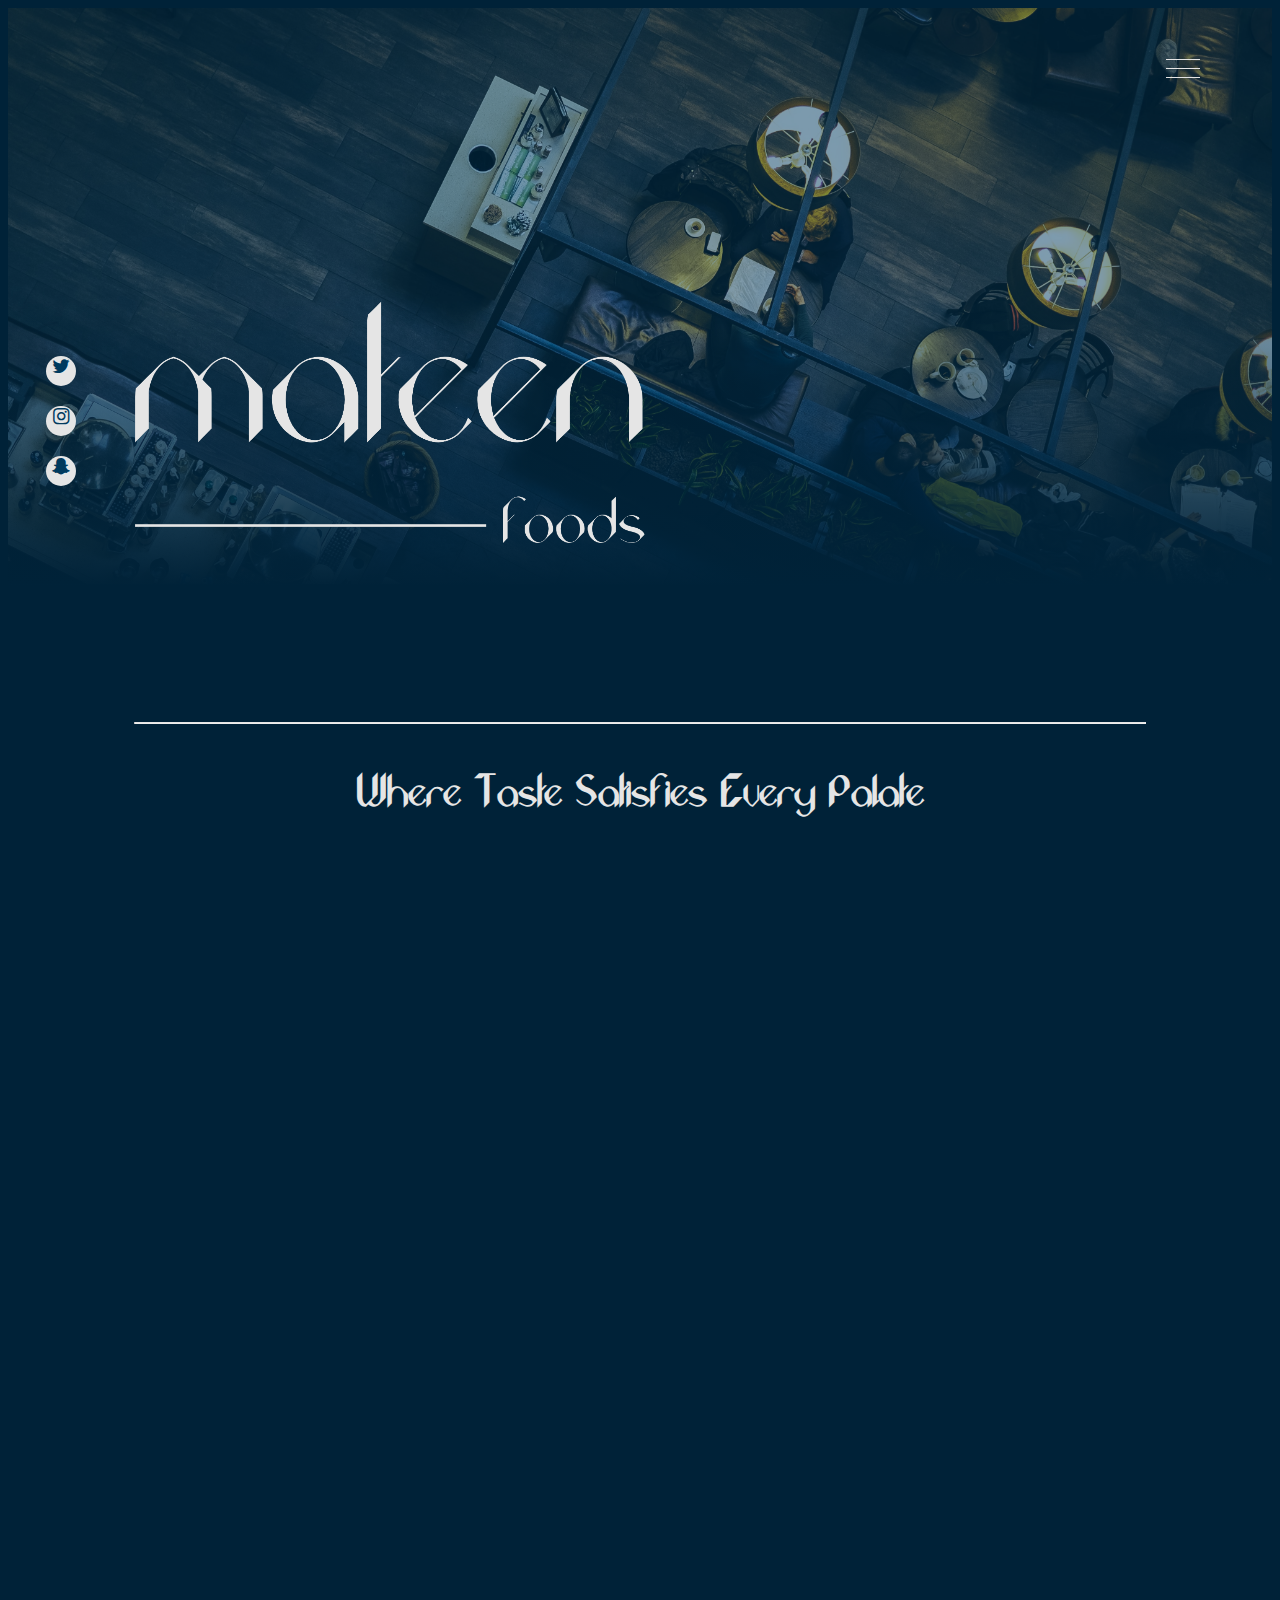
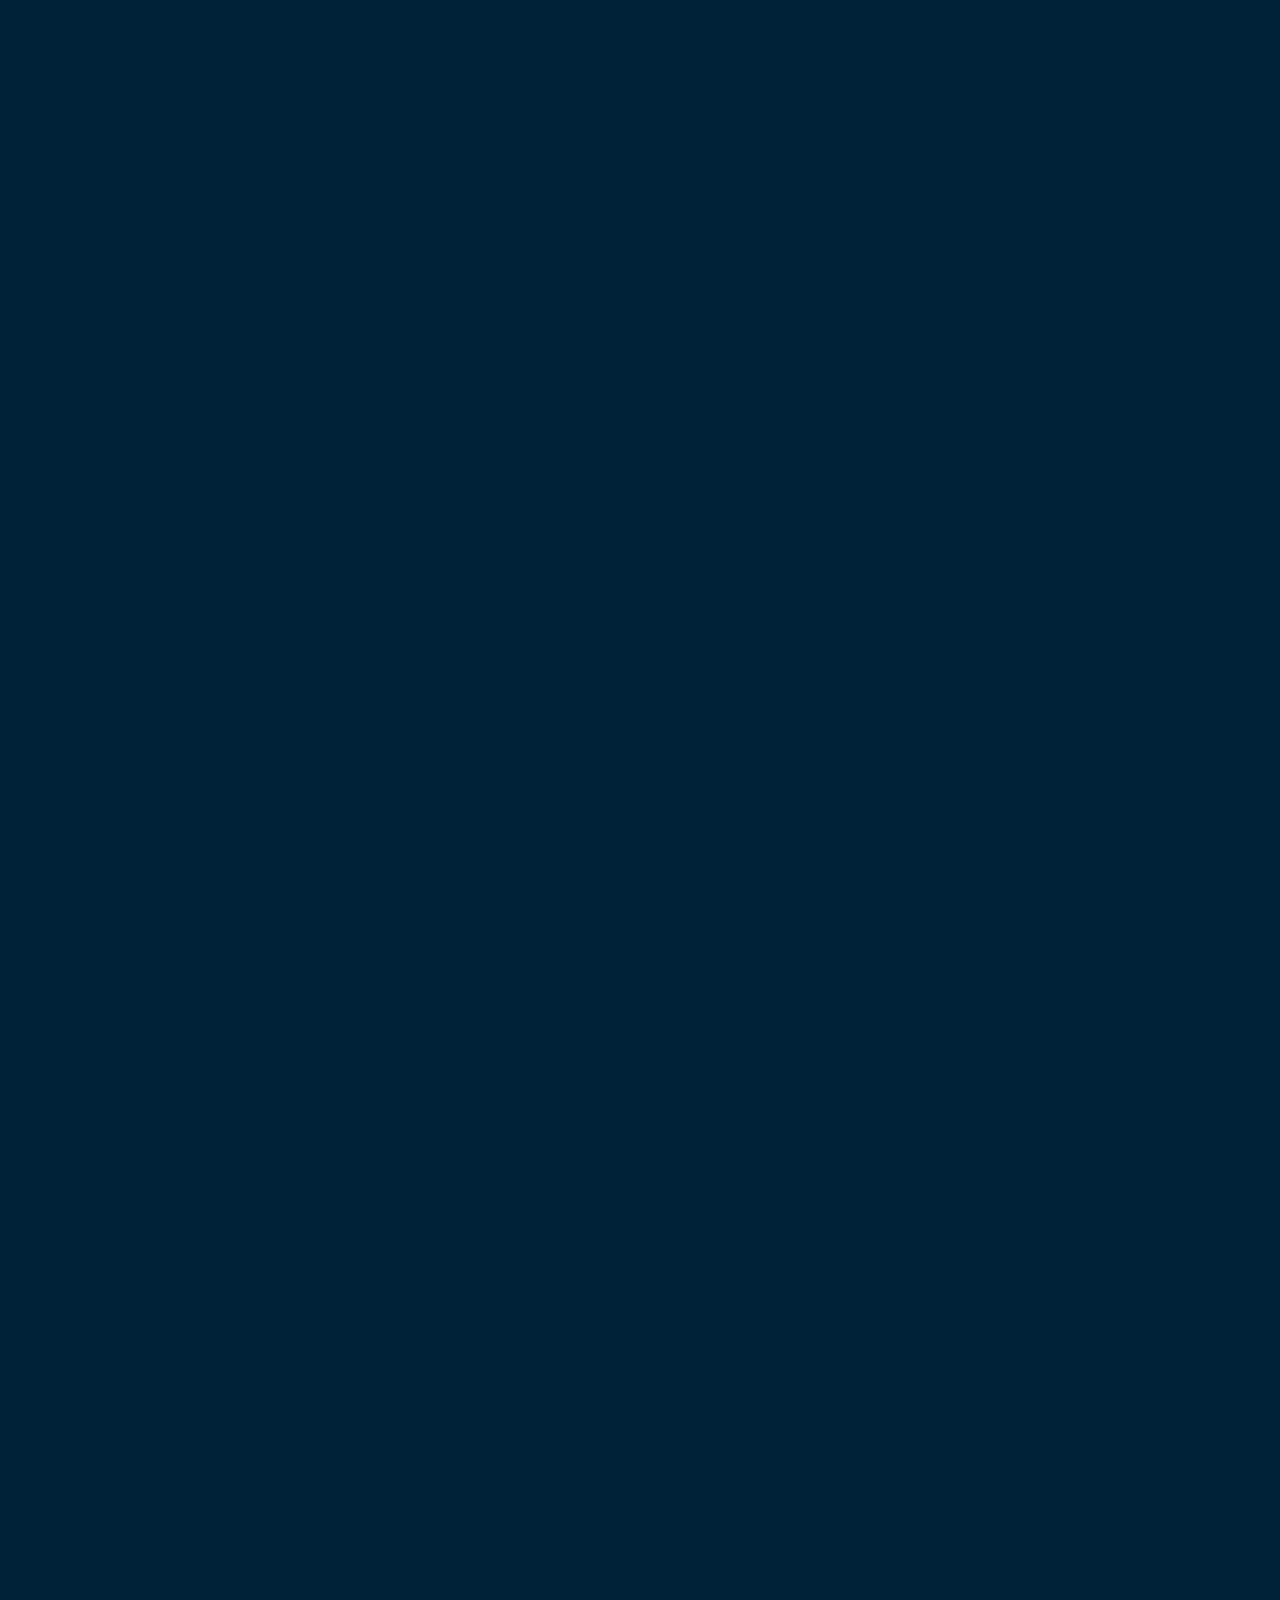
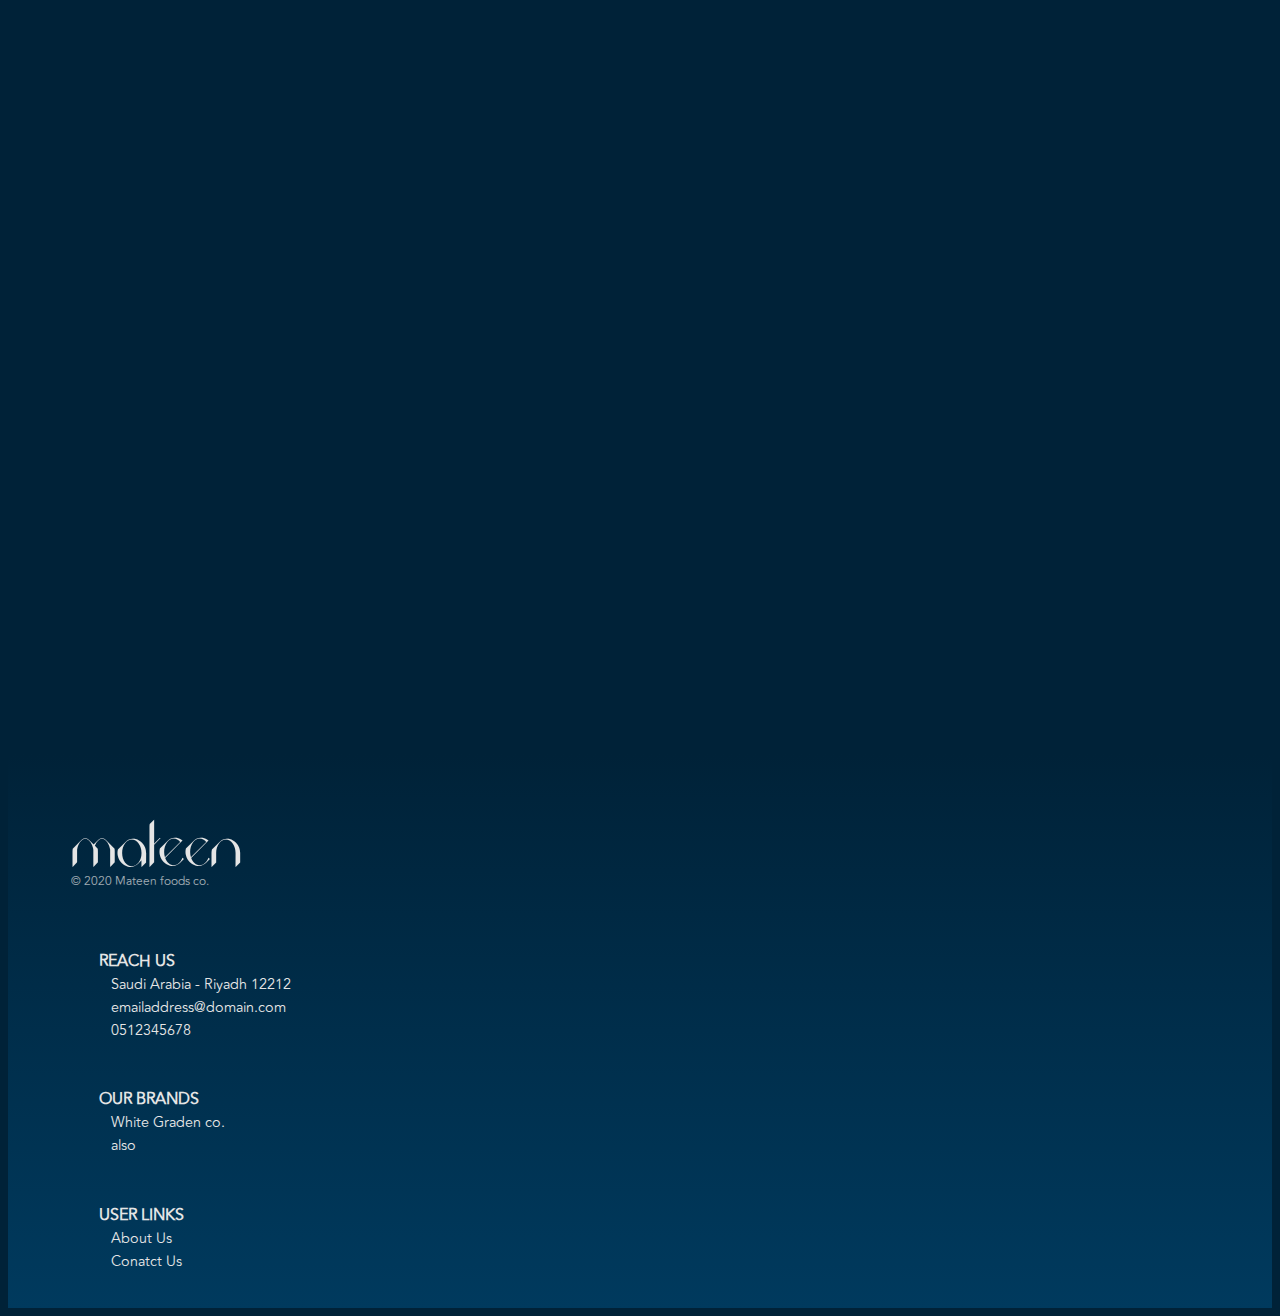
==== index.html @ eec9ae2f "first commit" ====
<!DOCTYPE html>
<html lang="en" dir="ltr">

<head>
  <meta charset="utf-8">
  <title>Mateen foods</title>
  <link rel="icon" type="image/png" href="resources/icon_m.png" />

  <!-- Metadata -->
  <meta name="description" content="Mateen foods Where Taste Satisfy Every Palate">
  <meta name="keywords" content="Mateen foods co., White garden, also, Resturant, Cafe">
  <meta name="author" content="Sara Alrayes">
  <meta name="viewport" content="width=device-width, initial-scale=1.0">

  <!-- CSS -->
  <link rel="stylesheet" href="https://stackpath.bootstrapcdn.com/bootstrap/4.5.0/css/bootstrap.min.css" integrity="sha384-9aIt2nRpC12Uk9gS9baDl411NQApFmC26EwAOH8WgZl5MYYxFfc+NcPb1dKGj7Sk" crossorigin="anonymous">
  <link rel="stylesheet" href="style.css" />

  <!-- Scroll Animation -->
  <link href="https://unpkg.com/aos@2.3.1/dist/aos.css" rel="stylesheet">

  <!-- Fontawesome -->
  <link rel="stylesheet" href="https://stackpath.bootstrapcdn.com/font-awesome/4.7.0/css/font-awesome.min.css" integrity="sha384-wvfXpqpZZVQGK6TAh5PVlGOfQNHSoD2xbE+QkPxCAFlNEevoEH3Sl0sibVcOQVnN" crossorigin="anonymous">
  <script src="https://kit.fontawesome.com/52e276fb65.js" crossorigin="anonymous"></script>

  <!-- Scripts -->
  <script src="https://code.jquery.com/jquery-3.5.1.slim.min.js" integrity="sha384-DfXdz2htPH0lsSSs5nCTpuj/zy4C+OGpamoFVy38MVBnE+IbbVYUew+OrCXaRkfj" crossorigin="anonymous"></script>
  <script src="https://stackpath.bootstrapcdn.com/bootstrap/4.5.0/js/bootstrap.min.js" integrity="sha384-OgVRvuATP1z7JjHLkuOU7Xw704+h835Lr+6QL9UvYjZE3Ipu6Tp75j7Bh/kR0JKI" crossorigin="anonymous"></script>

</head>

<body>

  <!-- NavBar (Content) -->
  <div class="overlay-navigation">
    <nav role="navigation">
      <ul>
        <li><a href="index.html">Home</a></li>
        <li><a href="brands.html" data-content="Powered by Us">Brands</a></li>
        <li><a href="gallery.html" data-content="Our Collection">Gallery</a></li>
        <li><a href="contact.html" data-content="Reach Us">Contact</a></li>
      </ul>
    </nav>
  </div>

  <!-- NavBar (Button) -->
  <section class="navbar-btn-container">
    <div class="open-overlay">
      <span class="bar-top"></span>
      <span class="bar-middle"></span>
      <span class="bar-bottom"></span>
    </div>
  </section>

  <!-- Header -->
  <header id="header">
    <div class="header-container">
      <div class="header-social-container">
        <a class="social-btn" href="https://twitter.com/"><i class="fa fa-twitter"></i></a>
        <a class="social-btn" href="https://www.instagram.com/"><i class="fa fa-instagram"></i></a>
        <a class="social-btn" href="https://www.snapchat.com/"><i class="fa fa-snapchat-ghost"></i></a>
      </div>

      <div class="header-video-container">
        <div class="transparent-layer"></div>
        <div class="gradient-transparent-layer"></div>
        <video poster="resources/header_img.jpg" class="header-video" autoplay muted>
          <source
            src="#"
            type="video/mp4">
        </video>
      </div>

      <!-- <div class="transparent-layer"></div>
      <div class="gradient-transparent-layer"></div>
      <img class="header-img" src="resources/header_img.jpg"> -->

      <div class="header-title-container">
        <img class="header-title-img" data-aos="fade-right" data-aos-duration="3000" src="resources/logo_grey.png" alt="">
      </div>

    </div>

  </header>

  <!-- About -->
  <section id="about">
    <div class="about-container">

      <!-- Tagline -->
      <hr class="about-tagline-line" data-aos="fade-right" data-aos-duration="2500">
      <h3 class="about-tagline">
        Where Taste Satisfies Every Palate
      </h3>
      <hr class="about-tagline-line" data-aos="fade-left" data-aos-duration="2500">

      <!-- About -->
      <div class="row about-row" id="about-mateen" data-aos="fade-right" data-aos-duration="3000">
        <div class="col-md-8 col-12 about-img-col">
          <div class="about-transparent-layer"></div>
          <img class="about-img" src="resources/about_img-3.jpg" alt="about mateen foods">
        </div>
        <div class="col-md-4 col-12 about-details-left-col">
          <div class="about-details-container">
            <p class="about-section-title">About</p><br />
            <p class="about-details-title">mateen</p>
            <div class="about-details-box">
              <h4 class="about-details">
                A Company that
                  focuses on establishing restaurants
                  that satisfies most customers' food
                  prefrences where combining pleasure
                  and a suitable environment is the goal.
              </h4>
            </div>
          </div>
        </div>
      </div>

      <!-- Mission -->
      <div class="row about-row reverse-row" id="mission" data-aos="fade-left" data-aos-duration="3000">
        <div class="col-md-4 col-12 about-details-right-col">
          <div class="about-details-container">
            <p class="about-section-title">About</p><br />
            <p class="about-details-title">Mission</p>
            <div class="about-details-box">
              <h4 class="about-details">
                To be one of the leading companies by
                building respected brands that
                provides outstanding values.
              </h4>
            </div>
          </div>
        </div>
        <div class="col-md-8 col-12 about-img-col">
          <div class="about-transparent-layer"></div>
          <img class="about-img" src="resources/about_img-1.jpg" alt="about mateen foods">
        </div>
      </div>

      <!-- Vision -->
      <div class="row about-row" id="vision" data-aos="fade-right" data-aos-duration="3000">
        <div class="col-md-8 col-12 about-img-col">
          <div class="about-transparent-layer"></div>
          <img class="about-img" src="resources/about_img-2.jpg" alt="about mateen foods">
        </div>
        <div class="col-md-4 col-12 about-details-left-col">
          <div class="about-details-container">
            <p class="about-section-title">About</p><br />
            <p class="about-details-title">Vision</p>
            <div class="about-details-box">
              <h4 class="about-details">
                To provide great food, varied
                concepts, result in a happy customer
                equation.
              </h4>
            </div>
          </div>
        </div>
      </div>

    </div>
  </section>

  <!-- Values -->
  <!-- <section id="values-alt">
    <div class="values-container-alt">

      <div class="values-section-title-alt">
        mateen's values
      </div>

      <div class="row">
        <div class="col-md-3 col-12" data-aos="fade-up" data-aos-duration="3000">
          <div class="value-conatiner-alt">
            <p class="value-alt">Suitable environment</p>
          </div>
        </div>

        <div class="col-md-3 col-12" data-aos="fade-up" data-aos-duration="3000">
          <div class="value-conatiner-alt">
            <p class="value-alt">Quality Products</p>
          </div>
        </div>

        <div class="col-md-3 col-12" data-aos="fade-up" data-aos-duration="3000">
          <div class="value-conatiner-alt">
            <p class="value-alt">Excellent Service</p>
          </div>
        </div>

        <div class="col-md-3 col-12" data-aos="fade-up" data-aos-duration="3000">
          <div class="value-conatiner-alt">
            <p class="value-alt">Customer Satisfaction</p>
          </div>
        </div>
      </div>

    </div>
  </section> -->

  <!-- Values -->
  <section id="values">
    <div class="values-container">
      <div class="row">
        <div class="col-md-7 col-12 left-align" data-aos="fade-right" data-aos-duration="3000">
          <h3 class="values-section-title">
            mateen's values
          </h3>
        </div>
        <div class="col-md-5 col-12 values-col center-align">
          <div class="value-conatiner" data-aos="fade-left" data-aos-duration="3000">
            <p class="value">Suitable environment</p>
          </div>
          <div class="value-conatiner" data-aos="fade-left" data-aos-duration="3000">
            <p class="value">Quality Products</p>
          </div>
          <div class="value-conatiner" data-aos="fade-left" data-aos-duration="3000">
            <p class="value">Excellent Service</p>
          </div>
          <div class="value-conatiner" data-aos="fade-left" data-aos-duration="3000">
            <p class="value">Customer Satisfaction</p>
          </div>
        </div>
      </div>

    </div>
  </section>

  <!-- Footer -->
  <!-- <footer>
    <div class="footer-container">
      <div class="footer-title-container">
        <p class="footer-title">mateen</p>
        <p class="copyright">&copy; 2020 Mateen foods co.</p>
      </div>

      <div class="row">
        <div class="col-md-4 col-12 footer-list-col">
          <ul aria-label="Reach us">
            <li>Saudi Arabia - Riyadh 12212</li>
            <li>emailaddress@domain.com</li>
            <li>0512345678</li>
          </ul>
        </div>
        <div class="col-md-4 col-12 footer-list-col">
          <ul aria-label="Our brands">
            <li><a href="brands.html#white-graden">White Graden co.</a></li>
            <li><a href="brands.html#also">also</a></li>
          </ul>
        </div>
        <div class="col-md-4 col-12 footer-list-col">
          <ul aria-label="User links">
            <li><a href="index.html#about">About Us</a></li>
            <li><a href="contact.html">Conatct Us</a></li>
          </ul>
        </div>
      </div>

    </div>
  </footer> -->

  <!-- Footer -->
  <footer>
    <div class="footer-container">
      <div class="row">
        <div class="col-md-3 col-12 footer-list-col">
          <p class="footer-title">mateen</p>
          <p class="copyright">&copy; 2020 Mateen foods co.</p>
        </div>

        <div class="col-md-3 col-12 footer-list-col">
          <ul aria-label="Reach us">
            <li>Saudi Arabia - Riyadh 12212</li>
            <li>emailaddress@domain.com</li>
            <li>0512345678</li>
          </ul>
        </div>
        <div class="col-md-3 col-12 footer-list-col">
          <ul aria-label="Our brands">
            <li><a href="brands.html#white-graden">White Graden co.</a></li>
            <li><a href="brands.html#also">also</a></li>
          </ul>
        </div>
        <div class="col-md-3 col-12 footer-list-col">
          <ul aria-label="User links">
            <li><a href="index.html#about">About Us</a></li>
            <li><a href="contact.html">Conatct Us</a></li>
          </ul>
        </div>
      </div>

    </div>
  </footer>

  <script src="https://ajax.googleapis.com/ajax/libs/jquery/3.5.1/jquery.min.js"></script>
  <script src="https://unpkg.com/aos@2.3.1/dist/aos.js"></script>
  <script src="index.js" type="text/javascript"></script>
  <script>
    AOS.init();
  </script>
</body>

</html>
---- style.css ----
/* Colors Platee:
#ffffff rgb(255, 255, 255)
#e5e5e5 rgb(229, 229, 229)
#002238
#002e4b
#003454 rgb(0, 52, 84)
#003a5e rgb(0, 58, 94)
#194d6e
#32617e
#000000 rgb(0, 0, 0) */
/* Fonts */
@font-face {
  font-family: Acute;
  src: url('resources/fonts/Acute_regular.otf');
}

@font-face {
  font-family: Avenir;
  src: url('resources/fonts/Avenir Book.ttf');
}

/* General */
body {
  background-color: #002238;
}

.row {
  margin: 0;
}

.left-align {
  text-align: left;
}

.right-align {
  text-align: right;
}

.center-align {
  text-align: center;
}

/* NavBar */
.navbar-btn-container {
  width: 100%;
  position: relative;
}

.overlay-navigation {
  position: fixed;
  z-index: 99;
  top: 0;
  left: 0;
  width: 100%;
  height: 100%;
  background-color: rgba(229, 229, 229, 0.5) transform: translateY(-100%);
  visibility: hidden;
}

.overlay-slide-down {
  transition: all .4s ease-in-out;
  transform: translateY(0)
}

.overlay-slide-up {
  transition: all .8s ease-in-out;
  transform: translateY(-100%)
}

nav,
nav ul {
  width: 100%;
  height: 100%;
  margin: 0;
  padding: 0;
}

nav ul {
  display: flex;
  list-style: none;
}

nav ul li {
  flex-basis: 25%;
  justify-content: center;
  align-items: center;
  height: 100%;
  overflow: hidden;
  transform: translateY(-100%);
  background-color: #e5e5e5
}

nav li a {
  position: relative;
  top: 46%;
  color: #003a5e;
  text-transform: uppercase;
  font-family: Acute;
  letter-spacing: 4px;
  text-decoration: none;
  display: block;
  text-align: center;
  font-size: 0.9rem;
}

nav li a:before {
  content: '';
  width: 70px;
  height: 2px;
  background-color: #003a5e;
  position: absolute;
  top: 50%;
  left: 0;
  z-index: 100;
  transform: translateX(-100%);
  opacity: 0;
  transition: all .2s linear;
}

nav li a:after {
  content: attr(data-content);
  font-size: 0.7rem;
  transition: all .2s linear;
  opacity: 0;
  position: absolute;
  z-index: 100;
  color: #003a5e;
  display: block;
  margin-right: auto;
  margin-left: auto;
  left: 0;
  right: 0;
  bottom: -50px;
  text-transform: none;
  font-family: Avenir;
  letter-spacing: 0;
}

nav li a:hover {
  color: #32617e;
  text-decoration: none;
}

nav li a:hover:before {
  transform: translateX(0);
  opacity: 1;
}

nav li a:hover:after {
  transform: translateY(15px);
  opacity: 1;
}

.slide-in-nav-item {
  animation: slide-in-nav-item 0.4s linear 1 .2s both;
}

.slide-in-nav-item-delay-1 {
  animation: slide-in-nav-item 0.4s linear 1 .4s both;
}

.slide-in-nav-item-delay-2 {
  animation: slide-in-nav-item 0.4s linear 1 .6s both;
}

.slide-in-nav-item-delay-3 {
  animation: slide-in-nav-item 0.4s linear 1 .8s both;
}

.slide-in-nav-item-reverse {
  animation: slide-in-nav-item-reverse .3s linear 1 .5s both;
}

.slide-in-nav-item-delay-1-reverse {
  animation: slide-in-nav-item-reverse .3s linear 1 .4s both;
}

.slide-in-nav-item-delay-2-reverse {
  animation: slide-in-nav-item-reverse .3s linear 1 .3s both;
}

.slide-in-nav-item-delay-3-reverse {
  animation: slide-in-nav-item-reverse .3s linear 1 .2s both;
}

/* NavBar (Button) */
.open-overlay {
  position: fixed;
  right: 5rem;
  top: 3.2rem;
  z-index: 100;
  width: 34px;
  display: block;
  cursor: pointer;
}

.open-overlay span {
  display: block;
  height: 1px;
  background-color: #e5e5e5;
  cursor: pointer;
  margin-top: 8px;
}

.animate-top-bar {
  animation: animate-top-bar .6s linear 1 both
}

.animate-bottom-bar {
  animation: animate-bottom-bar .6s linear 1 both
}

.animate-middle-bar {
  animation: animate-middle-bar .6s linear 1 both
}

.animate-out-top-bar {
  animation: animate-out-top-bar .6s linear 1 both
}

.animate-out-bottom-bar {
  animation: animate-out-bottom-bar .6s linear 1 both
}

.animate-out-middle-bar {
  animation: animate-out-middle-bar .6s linear 1 both
}

/* Navbar (Animation keyframes) */
@keyframes slide-in-nav-item {
  from {
    -webkit-transform: translateY(-100%);
    transform: translateY(-100%)
  }

  to {
    -webkit-transform: translateY(0);
    transform: translateY(0)
  }
}

@keyframes slide-in-nav-item-reverse {
  from {
    -webkit-transform: translateY(0);
    transform: translateY(0)
  }

  to {
    -webkit-transform: translateY(-100%);
    transform: translateY(-100%)
  }
}

@keyframes animate-top-bar {
  0% {
    background-color: #e5e5e5;
  }

  50% {
    -webkit-transform: translateY(9px);
    transform: translateY(9px)
  }

  80% {
    -webkit-transform: translateY(5px);
    transform: translateY(5px);
    background-color: #e5e5e5;
  }

  100% {
    -webkit-transform: translateY(0);
    transform: translateY(0);
    background-color: #002238;
  }
}

@keyframes animate-bottom-bar {
  0% {
    background-color: #e5e5e5;
  }

  50% {
    -webkit-transform: translateY(-9px);
    transform: translateY(-9px)
  }

  80% {
    -webkit-transform: translateY(-5px);
    transform: translateY(-5px);
    background-color: #fff;
  }

  100% {
    -webkit-transform: translateY(0);
    transform: translateY(0);
    background-color: #29363B;
  }
}

@keyframes animate-middle-bar {
  0% {
    background-color: #e5e5e5;
  }

  80% {
    background-color: #e5e5e5;
  }

  100% {
    background-color: #002238;
  }
}

@keyframes animate-out-top-bar {
  0% {
    background-color: #002238
  }

  50% {
    -webkit-transform: translateY(9px);
    transform: translateY(9px)
  }

  80% {
    -webkit-transform: translateY(5px);
    transform: translateY(5px);
    background-color: #002238
  }

  100% {
    -webkit-transform: translateY(0);
    transform: translateY(0);
    background-color: #e5e5e5;
  }
}

@keyframes animate-out-bottom-bar {
  0% {
    background-color: #002238
  }

  50% {
    -webkit-transform: translateY(-9px);
    transform: translateY(-9px)
  }

  80% {
    -webkit-transform: translateY(-5px);
    transform: translateY(-5px);
    background-color: #002238;
  }

  100% {
    -webkit-transform: translateY(0);
    transform: translateY(0);
    background-color: #e5e5e5;
  }
}

@keyframes animate-out-middle-bar {
  0% {
    background-color: #002238;
  }

  80% {
    background-color: #002238;
  }

  100% {
    background-color: #e5e5e5;
  }
}

/* Header */
.header-container {
  position: relative;
}

.header-social-container {
  position: absolute;
  left: 3%;
  top: 60%;
  z-index: 2;
}

.social-btn {
  display: block;
  color: #003a5e;
  font-size: 1.2rem;
  width: 30px;
  height: 30px;
  background-color: #e5e5e5;
  text-align: center;
  border-radius: 50%;
  margin-bottom: 20px;
}

.social-btn:hover {
  background-color: #003a5e;
  color: #e5e5e5;
}

.header-video {
  width: 100%;
  height: 45vw;
  object-fit: cover;
}

.header-img {
  width: 100%;
  height: 45vw;
  object-fit: cover;
}

.transparent-layer {
  background-color: #003a5e;
  width: 100%;
  height: 100%;
  opacity: 0.5;
  position: absolute;
  top: 0;
  bottom: 0;
  left: 0;
  right: 0;
}

/* !!!!!!!!!!!!!!!!!!!!!!!!!!!!!!!!!!!!!!!!!!!!!!!!!!!!!!!!!!!!!!!!!!!!!!!!!!!!!!!! */
.header-layer {
  background-color: #194d6e;
  width: 100%;
  height: 45vw;
}

.gradient-transparent-layer {
  background-image: linear-gradient(to top, #002238, rgba(0, 58, 94, 0));
  width: 100%;
  height: 50%;
  position: absolute;
  bottom: 0;
  left: 0;
  right: 0;
}

.header-title-container {
  position: absolute;
  left: 10%;
  top: 50%;
  color: #e5e5e5;
}

.header-title-img {
  width: 40vw;
}

.header-title {
  font-family: Acute;
  font-size: 9rem;
  border-bottom: 2px solid #e5e5e5;
  line-height: 1;
}

.header-tagline {
  font-family: Avenir;
  font-size: 1.5rem;
}

/* About */
.about-container {
  padding: 10% 10% 5%;
  text-align: center;
}

.about-tagline {
  font-family: Acute;
  font-size: 2.7rem;
  color: #e5e5e5;
}

.about-tagline-line {
  border-top: 1px solid #e5e5e5;
}

.about-details {
  font-family: Acute;
  font-size: 2rem;
  color: #e5e5e5;
}

.about-row {
  padding-top: 10%;
  padding-bottom: 5%;
}

.about-img-col {
  position: relative;
  padding: 20px;
}

.about-transparent-layer {
  background-color: #003a5e;
  height: 20rem;
  opacity: 0.3;
  position: absolute;
  top: 20px;
  bottom: 20px;
  left: 20px;
  right: 20px;
}

.about-img {
  width: 100%;
  height: 20rem;
  object-fit: cover;
}

.about-details-left-col {
  margin-left: -10%;
  position: relative;
  text-align: left;
  z-index: 1;
}

.about-details-right-col {
  margin-right: -10%;
  position: relative;
  text-align: right;
  z-index: 1;
}

.about-details-container {
  position: absolute;
  bottom: 15%;
  left: 0;
  width: 100%;
}

.about-section-title {
  font-family: Avenir;
  font-size: 1rem;
  color: #e5e5e5;
  border-bottom: 1px solid #e5e5e5;
  display: inline-block;
  margin: 0;
}

.about-details-title {
  font-family: Acute;
  font-size: 4rem;
  color: #e5e5e5;
  margin: 0;
}

.about-details-box {
  background-color: #e5e5e5;
  padding: 4% 5% 4%;
}

.about-details {
  color: #002238;
  font-family: Avenir;
  font-size: 0.9rem;
}

/* Values */
.values-container-alt {
  padding-bottom: 10%;
  text-align: center;
}

.values-section-title-alt {
  width: 100%;
  height: auto;
  min-height: 100px;
  font-size: 16.3vw;
  display: inline;
  font-family: Acute;
  color: #e5e5e5;
  text-shadow: 3px 3px 0px rgba(255, 255, 255, 0.2);
}

.value-conatiner-alt {
  border: 1px solid #e5e5e5;
  padding: 5%;
  margin-top: 2%;
  margin-bottom: 2%;
}

.value-alt {
  color: #e5e5e5;
  font-family: Avenir;
  font-size: 1rem;
  margin: auto;
}

.values-container {
  padding: 0 10% 15%;
}

.values-section-title {
  font-size: 15vw;
  line-height: 1;
  font-family: Acute;
  text-shadow: 3px 3px 0px rgba(255, 255, 255, 0.2);
  color: #e5e5e5;
}

.value-conatiner {
  background-color: #e5e5e5;
  color: #002238;
  padding: 4%;
  margin-top: 5%;
  margin-bottom: 5%;
}

.value {
  font-family: Avenir;
  font-size: 1rem;
  margin: auto;
}

.values-col {
  display: grid;
}

/* Brands */
.brands-container {
  padding: 7% 10% 7%;
}

.brand-row {
  padding-bottom: 5%;
  padding-top: 5%;
}

.brand-logo {
  width: 100%;
  height: 150px;
  object-fit: contain;
}

.brand-locations {
  font-family: Avenir;
  font-size: 1.5rem;
  color: #e5e5e5;
  text-transform: uppercase;
  margin: 0;
  padding-top: 3%;
  padding-bottom: 3%;
}

.brand-locations-regular {
  display: block;
}

.brand-locations-mobile {
  display: none;
}

.brand-locations:hover {
  cursor: pointer;
  color: #32617e;
}

.brand-details-container {
  padding-top: 3%;
  padding-bottom: 3%;
}

.brand-section-title {
  font-family: Avenir;
  font-size: 1rem;
  color: #e5e5e5;
  border-bottom: 1px solid #e5e5e5;
  display: inline-block;
  margin: 0;
}

.brand-title {
  font-family: Acute;
  font-size: 4rem;
  color: #e5e5e5;
  margin: 0;
}

.brand-description-box {
  background-color: #e5e5e5;
  padding: 4% 5% 4%;
}

.brand-description {
  color: #002238;
  font-family: Avenir;
  font-size: 0.9rem;
  margin: auto;
}

.location-container {
  margin: auto;
  justify-content: center;
  padding-top: 3%;
  padding-bottom: 3%;
  display: none;
}


.location-city {
  font-family: Avenir;
  font-size: 1.5rem;
  color: #e5e5e5;
  text-transform: uppercase;
  margin-bottom: 0;
}

.location-details {
  font-family: Avenir;
  font-size: 0.7rem;
  color: #e5e5e5;
  margin-bottom: 0;
}

.location-map-btn {
  font-family: Avenir;
  font-size: 0.6rem;
  background-color: #e5e5e5;
  color: #002238;
  border-radius: 0;
  text-transform: uppercase;
  margin: auto;
  margin-top: 7px;
}

.location-map-btn:hover {
  background-color: transparent;
  color: #e5e5e5;
  border: 1px solid #e5e5e5;
}

/* Gallery */
.gallery-container {
  padding-top: 10%;
  padding-bottom: 5%;
}

.gallery-filter {
  background-color: #e5e5e5;
  color: #002238;
  font-family: Avenir;
  text-transform: uppercase;
  font-size: 0.8rem;
  margin-left: 1.1rem;
  margin-right: 1.1rem;
  border-radius: 0;
}

.gallery-filter:hover {
  background-color: transparent;
  color: #e5e5e5;
  border: 1px solid #e5e5e5;
}

.gallery {
  -webkit-column-count: 3;
  -moz-column-count: 3;
  column-count: 3;
  -webkit-column-width: 33%;
  -moz-column-width: 33%;
  column-width: 33%;
}

.gallery-img-container {
  -webkit-transition: all 350ms ease;
  transition: all 350ms ease;
  position: relative;
}

.gallery-img {
  width: 100%;
  height: auto;
}

.gallery-img-caption-container {
  width: 100%;
  height: 50%;
  position: absolute;
  bottom: 0;
  left: 0;
  opacity: 0;
  transition: all 1s;
  text-align: center;
}

.gallery-img-caption {
  font-family: Avenir;
  font-size: 0.7rem;
  color: #003a5e;
  text-transform: uppercase;
  margin: auto;
  position: absolute;
  bottom: 25px;
  left: 0;
  right: 0;
}

.gallery-img-container:hover .gallery-img-caption-container {
  background-image: linear-gradient(to top, rgba(229, 229, 229, 0.85), rgba(229, 229, 229, 0));
  opacity: 1;
}

.gallery .animation {
  -webkit-transform: scale(1);
  -ms-transform: scale(1);
  transform: scale(1);
}

@media (max-width: 400px) {
  .btn.gallery-filter {
    padding-left: 1.1rem;
    padding-right: 1.1rem;
  }
}

/* Contact */
.contact-container {
  padding: 5% 10% 0;
  position: relative;
}

.contact-box {
  background-color: #002e4b;
  box-shadow: 0 2px 38px 0 rgba(150, 150, 150, .08);
}

.contact-absolute-container {
  position: absolute;
  bottom: 0;
  right: 0;
}

.contact-absolute-text {
  font-family: Acute;
  font-size: 7.5rem;
  color: #002238;
  opacity: 0.4;
  font-family: Acute;
}

.contact-form-col {
  padding: 4% 3% 4%;
  background-color: #e5e5e5;
}

.form-group {
  margin-bottom: 2.5%;
}

.form-input {
  font-family: Avenir;
  font-size: 0.8rem;
  padding: 2%;
  width: 100%;
  background-color: transparent;
  border: transparent;
  border-bottom: 1px solid #003a5e;
  color: #003a5e;
}

.contact-submit {
  font-size: 0.7rem;
  background-color: #002e4b;
  color: #e5e5e5;
  border-radius: 0;
  text-transform: uppercase;
  width: 100%;
}

.contact-submit:hover {
  background-color: transparent;
  color: #002e4b;
  border: 1px solid #002e4b;
}

.contact-info-col {
  padding: 5% 3% 4%;
}

.contact-info-company {
  font-family: Acute;
  font-size: 2.7rem;
  color: #e5e5e5;
  border-bottom: 1px solid #e5e5e5;
  display: inline-block;
}

.contact-info-company span {
  font-size: 0.9rem;
}

.contact-info-details {
  font-family: Avenir;
  font-size: 0.7rem;
  color: #e5e5e5;
}

.loaction-container {
  height: 55vh;
  width: 100%;
  margin-top: -5%;
}

.loaction-container iframe {
  width: 100%;
  height: 100%;
}

/* Footer */
.footer-container {
  padding: 3% 5% 1%;
  background-image: linear-gradient(to bottom, #002238, #003a5e);
  /* background-color: #003454; */
}

.footer-title-container {
  margin-top: -8%;
  color: #e5e5e5;
  position: relative;
}

.footer-title {
  font-family: Acute;
  font-size: 4rem;
  margin: 0;
  line-height: 1;
  color: #e5e5e5;
}

.copyright {
  font-family: Avenir;
  font-size: 0.75rem;
  margin-top: -7px;
  color: #e5e5e5;
  opacity: 0.7;
}

.footer-list-col {
  padding-top: 2%;
  padding-bottom: 2%;
}

footer ul {
  list-style: none;
  color: #e5e5e5;
  font-family: Avenir;
  font-size: 0.9rem;
  display: table-cell;
  vertical-align: middle;
}

footer ul:before {
  content: attr(aria-label);
  font-size: 1rem;
  font-weight: bold;
  text-transform: uppercase;
  margin-left: -12px;
}

footer li a {
  color: #e5e5e5;
  text-decoration: none;
}

footer li a:hover {
  color: #32617e;
  text-decoration: none;
}

@media (max-width: 768px) {
  .header-social-container {
    top: 50%;
  }

  .header-img {
    height: 60vw;
  }

  .header-video {
    height: 60vw;
  }

  .header-layer {
    height: 75vw;
  }

  .header-title-container {
    top: 40%;
  }

  .header-tagline {
    font-size: 1rem;
  }

  .about-details-left-col {
    margin-left: auto;
  }

  .about-details-right-col {
    margin-right: auto;
  }

  .reverse-row {
    display: flex;
    flex-flow: column-reverse;
  }

  .values-section-title {
    font-size: 12vw;
  }

  .brand-locations-regular {
    display: none;
  }

  .brand-locations-mobile {
    display: block;
  }

  /*  {
    display: flex;
    flex-flow: column-reverse;
  } */
  .reverse-brand-row {
    display: flex;
    flex-flow: column;
  }

  .reverse-brand-row .brand-logo-col {
    order: 1;
  }

  .reverse-brand-row .brand-details-col {
    order: 2;
  }

  .reverse-brand-row .location-container {
    order: 3;
  }

  .footer-title-container {
    margin-top: -14%;
  }
}

@media (max-width: 640px) {
  nav ul li a {
    font-size: 11px;
  }

  nav li a:after {
    font-size: 0.6rem;
  }

  .open-overlay {
    right: 1rem;
  }

  nav li a:before {
    width: 15px;
  }

  .social-btn {
    padding-bottom: 5px;
    font-size: 1rem;
  }

  .header-title {
    font-size: 5.5rem;
  }

  .gallery {
    -webkit-column-count: 1;
    -moz-column-count: 1;
    column-count: 1;
    -webkit-column-width: 100%;
    -moz-column-width: 100%;
    column-width: 100%;
  }
}
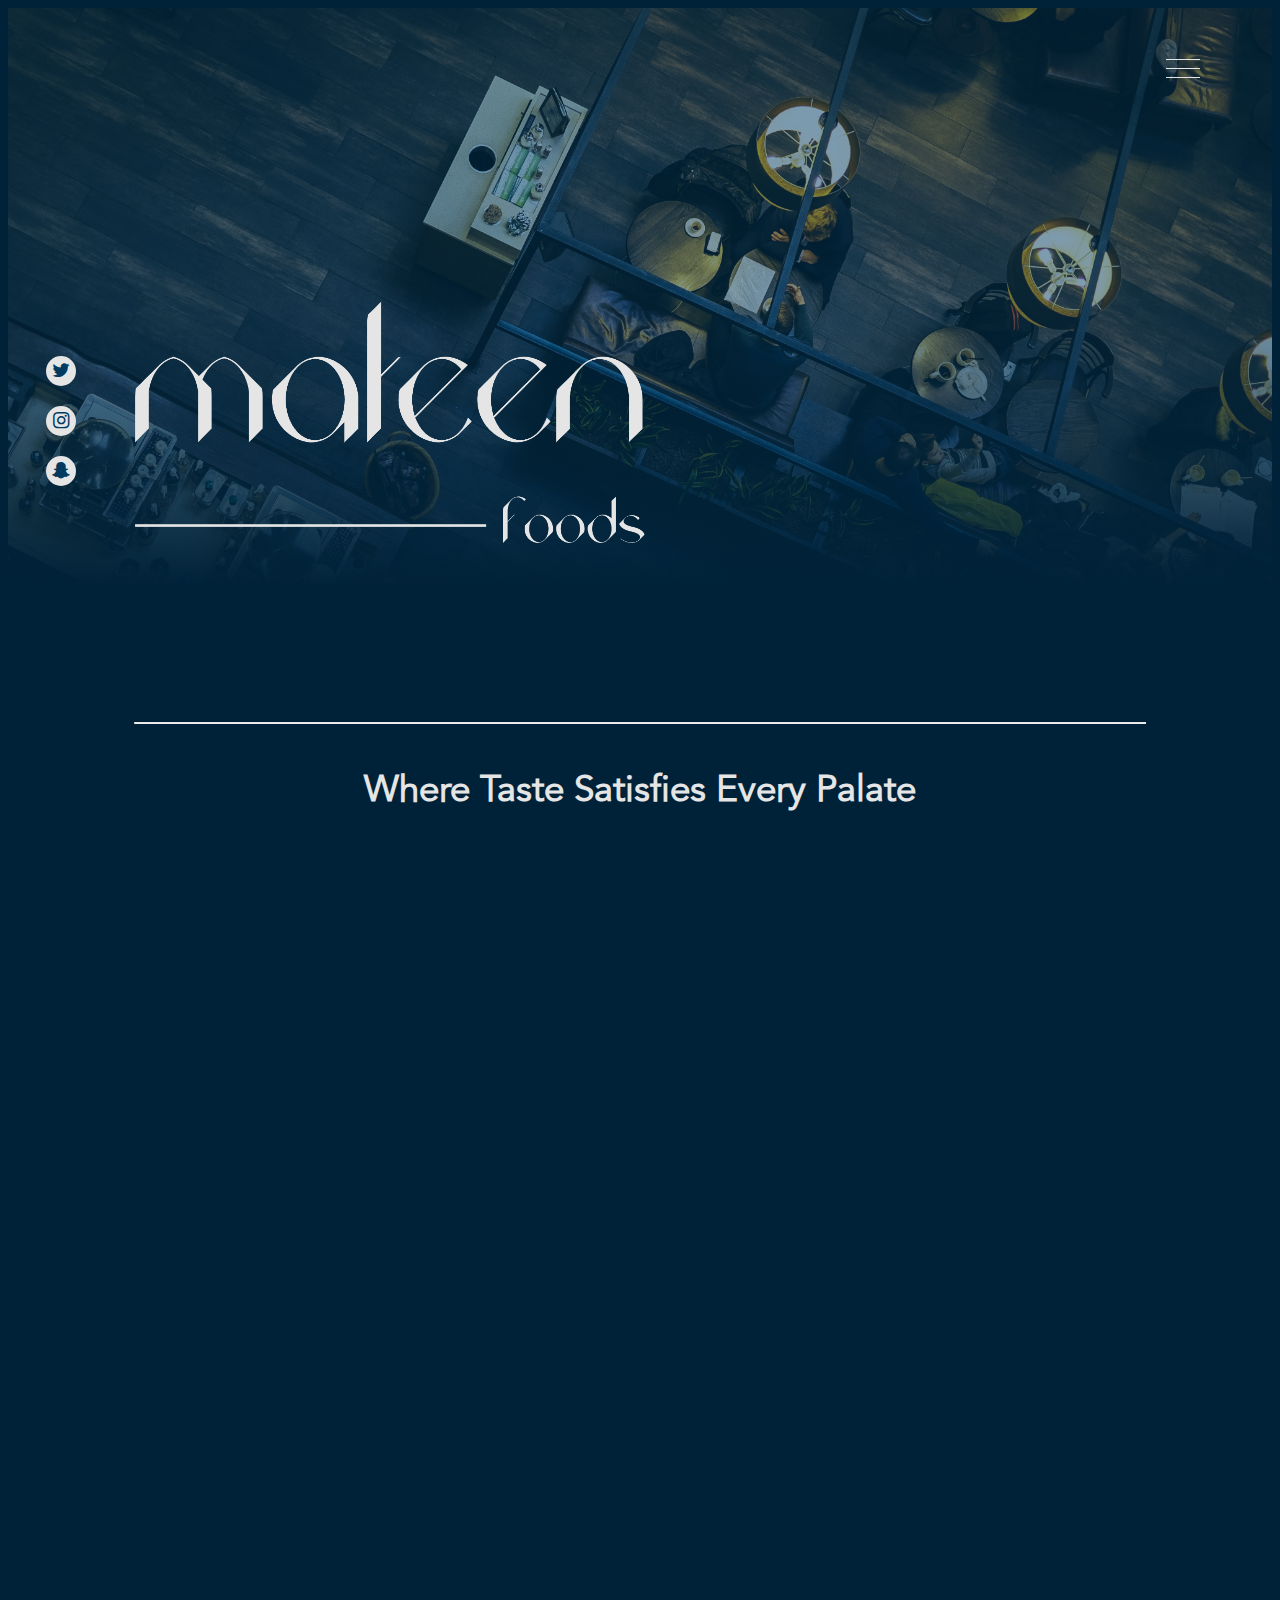
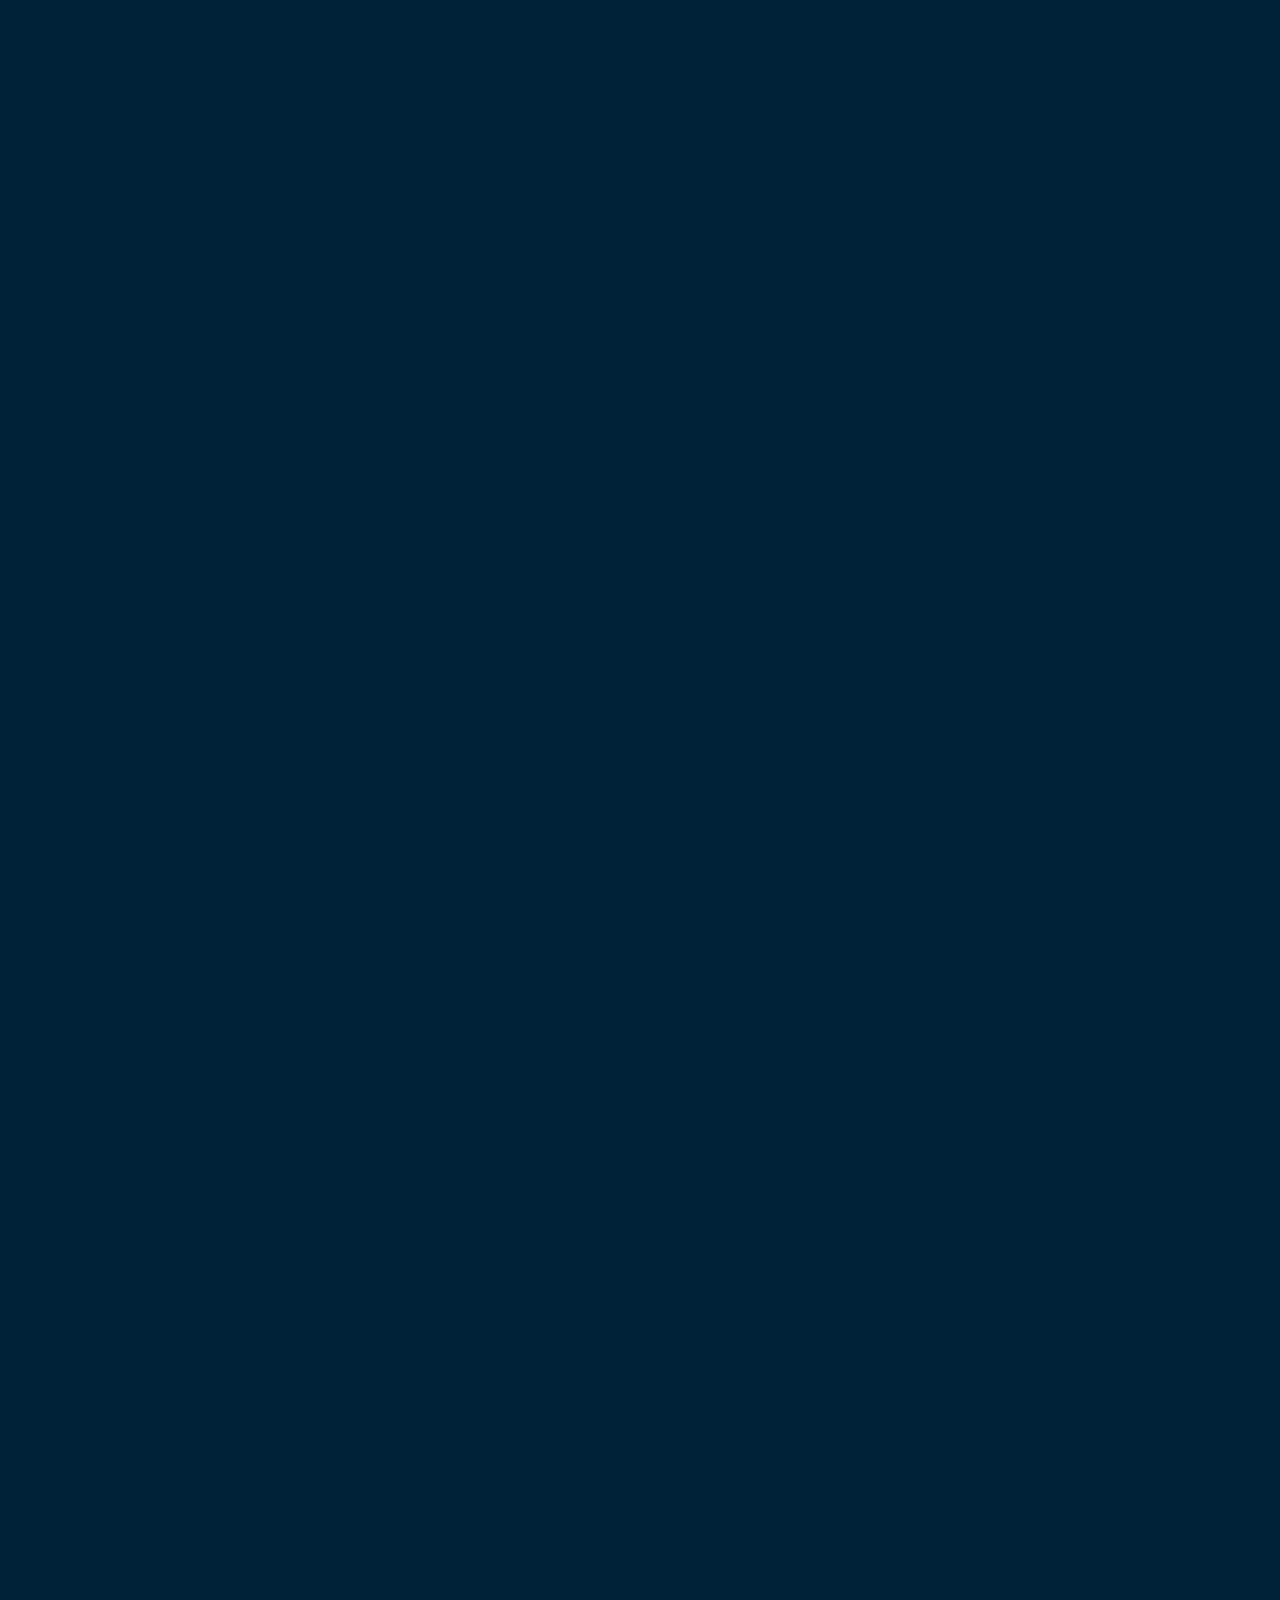
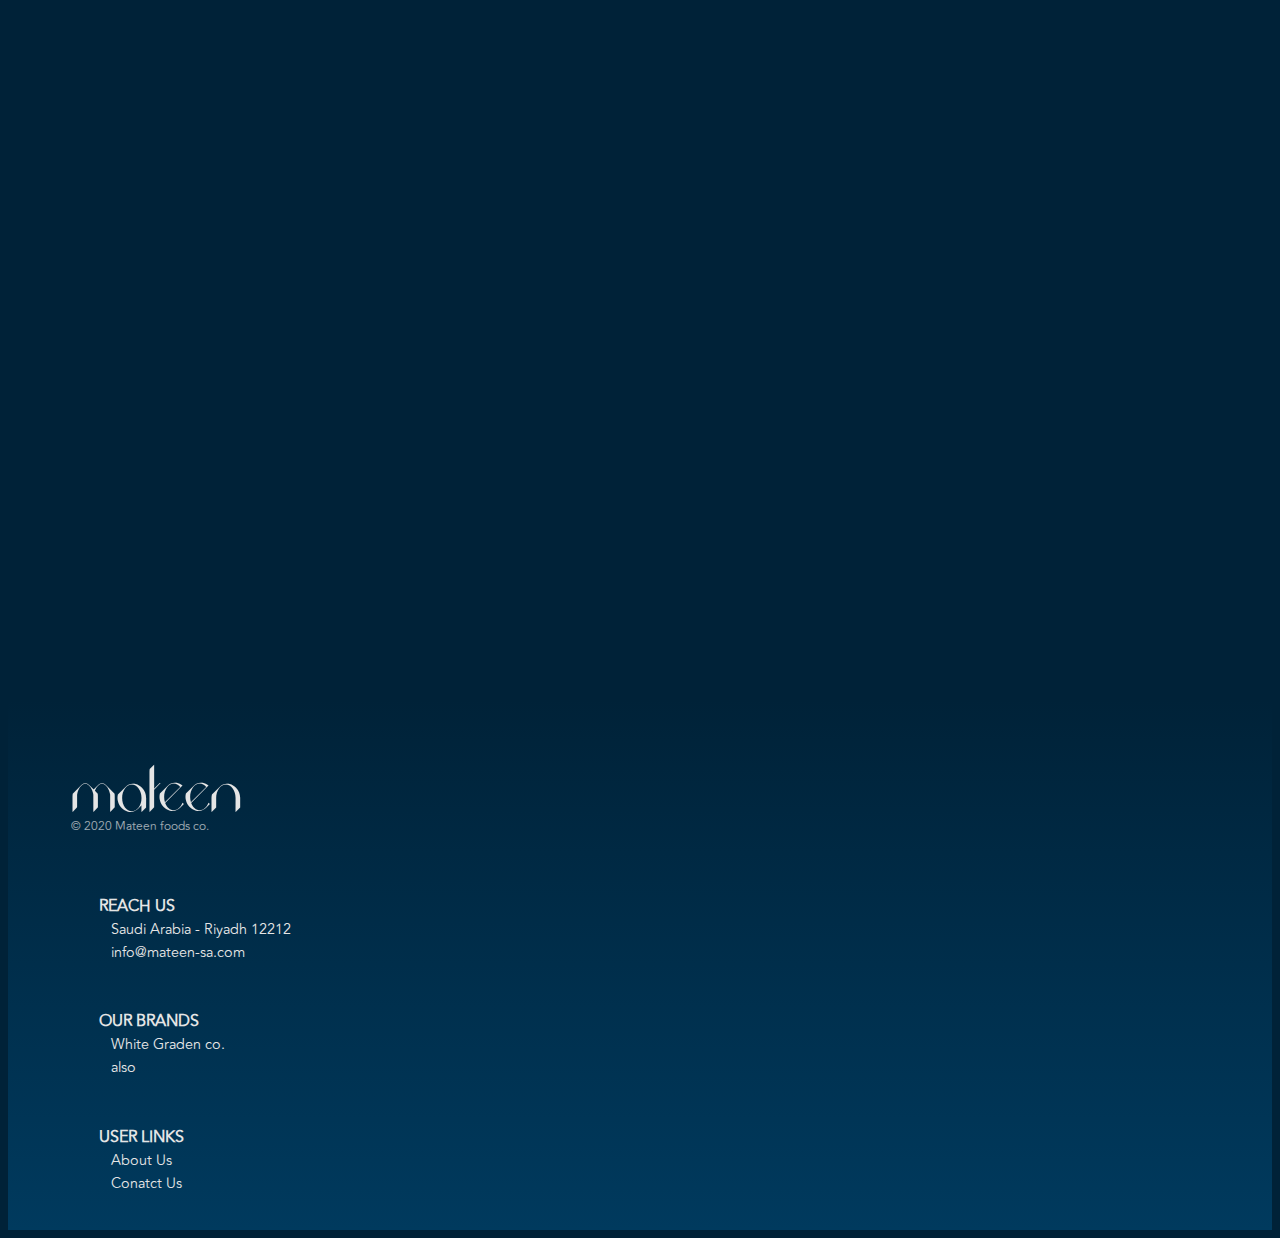
==== commit 16b4ddfa: "edits" ====
--- a/index.html
+++ b/index.html
@@ -36,7 +36,7 @@
     <nav role="navigation">
       <ul>
         <li><a href="index.html">Home</a></li>
-        <li><a href="brands.html" data-content="Powered by Us">Brands</a></li>
+        <li><a href="brands.html" data-content="Powered by Mateen">Brands</a></li>
         <li><a href="gallery.html" data-content="Our Collection">Gallery</a></li>
         <li><a href="contact.html" data-content="Reach Us">Contact</a></li>
       </ul>
@@ -61,19 +61,10 @@
         <a class="social-btn" href="https://www.snapchat.com/"><i class="fa fa-snapchat-ghost"></i></a>
       </div>
 
-      <div class="header-video-container">
-        <div class="transparent-layer"></div>
-        <div class="gradient-transparent-layer"></div>
-        <video poster="resources/header_img.jpg" class="header-video" autoplay muted>
-          <source
-            src="#"
-            type="video/mp4">
-        </video>
-      </div>
-
-      <!-- <div class="transparent-layer"></div>
+
+      <div class="transparent-layer"></div>
       <div class="gradient-transparent-layer"></div>
-      <img class="header-img" src="resources/header_img.jpg"> -->
+      <img class="header-img" src="resources/header_img.jpg">
 
       <div class="header-title-container">
         <img class="header-title-img" data-aos="fade-right" data-aos-duration="3000" src="resources/logo_grey.png" alt="">
@@ -98,7 +89,7 @@
       <div class="row about-row" id="about-mateen" data-aos="fade-right" data-aos-duration="3000">
         <div class="col-md-8 col-12 about-img-col">
           <div class="about-transparent-layer"></div>
-          <img class="about-img" src="resources/about_img-3.jpg" alt="about mateen foods">
+          <img class="about-img" src="resources/about_img-2.jpg" alt="about mateen foods">
         </div>
         <div class="col-md-4 col-12 about-details-left-col">
           <div class="about-details-container">
@@ -108,8 +99,8 @@
               <h4 class="about-details">
                 A Company that
                   focuses on establishing restaurants
-                  that satisfies most customers' food
-                  prefrences where combining pleasure
+                  that satisfy most customers' food
+                  preferences where combining pleasure
                   and a suitable environment is the goal.
               </h4>
             </div>
@@ -121,7 +112,6 @@
       <div class="row about-row reverse-row" id="mission" data-aos="fade-left" data-aos-duration="3000">
         <div class="col-md-4 col-12 about-details-right-col">
           <div class="about-details-container">
-            <p class="about-section-title">About</p><br />
             <p class="about-details-title">Mission</p>
             <div class="about-details-box">
               <h4 class="about-details">
@@ -142,11 +132,10 @@
       <div class="row about-row" id="vision" data-aos="fade-right" data-aos-duration="3000">
         <div class="col-md-8 col-12 about-img-col">
           <div class="about-transparent-layer"></div>
-          <img class="about-img" src="resources/about_img-2.jpg" alt="about mateen foods">
+          <img class="about-img" src="resources/about_img-3.jpg" alt="about mateen foods">
         </div>
         <div class="col-md-4 col-12 about-details-left-col">
           <div class="about-details-container">
-            <p class="about-section-title">About</p><br />
             <p class="about-details-title">Vision</p>
             <div class="about-details-box">
               <h4 class="about-details">
@@ -239,7 +228,7 @@
         <div class="col-md-4 col-12 footer-list-col">
           <ul aria-label="Reach us">
             <li>Saudi Arabia - Riyadh 12212</li>
-            <li>emailaddress@domain.com</li>
+            <li>info@mateen-sa.com</li>
             <li>0512345678</li>
           </ul>
         </div>
@@ -272,8 +261,7 @@
         <div class="col-md-3 col-12 footer-list-col">
           <ul aria-label="Reach us">
             <li>Saudi Arabia - Riyadh 12212</li>
-            <li>emailaddress@domain.com</li>
-            <li>0512345678</li>
+            <li>info@mateen-sa.com</li>
           </ul>
         </div>
         <div class="col-md-3 col-12 footer-list-col">
--- a/style.css
+++ b/style.css
@@ -22,6 +22,10 @@
 /* General */
 body {
   background-color: #002238;
+}
+
+.grey-body {
+  background-color: #e5e5e5;
 }
 
 .row {
@@ -395,6 +399,12 @@
   margin-bottom: 20px;
 }
 
+.social-btn i {
+  text-align: center;
+  /* vertical-align: middle; */
+  line-height: 30px;
+}
+
 .social-btn:hover {
   background-color: #003a5e;
   color: #e5e5e5;
@@ -441,6 +451,16 @@
   right: 0;
 }
 
+.grey-gradient-transparent-layer {
+  background-image: linear-gradient(to top, #e5e5e5, rgba(0, 58, 94, 0));
+  width: 100%;
+  height: 50%;
+  position: absolute;
+  bottom: 0;
+  left: 0;
+  right: 0;
+}
+
 .header-title-container {
   position: absolute;
   left: 10%;
@@ -459,9 +479,23 @@
   line-height: 1;
 }
 
+.grey-header-title {
+  color: #002238;
+  font-family: Acute;
+  font-size: 9rem;
+  border-bottom: 2px solid #002238;
+  line-height: 1;
+}
+
 .header-tagline {
   font-family: Avenir;
   font-size: 1.5rem;
+}
+
+.grey-header-tagline {
+  font-family: Avenir;
+  font-size: 1.5rem;
+  color: #002238;
 }
 
 /* About */
@@ -471,8 +505,9 @@
 }
 
 .about-tagline {
-  font-family: Acute;
-  font-size: 2.7rem;
+  font-family: Avenir;
+  font-size: 2.3rem;
+  font-weight: bold;
   color: #e5e5e5;
 }
 
@@ -536,7 +571,7 @@
 
 .about-section-title {
   font-family: Avenir;
-  font-size: 1rem;
+  font-size: 1.5rem;
   color: #e5e5e5;
   border-bottom: 1px solid #e5e5e5;
   display: inline-block;
@@ -553,6 +588,7 @@
 .about-details-box {
   background-color: #e5e5e5;
   padding: 4% 5% 4%;
+  text-align: left;
 }
 
 .about-details {
@@ -597,10 +633,9 @@
 }
 
 .values-section-title {
-  font-size: 15vw;
+  font-size: 14vw;
   line-height: 1;
   font-family: Acute;
-  text-shadow: 3px 3px 0px rgba(255, 255, 255, 0.2);
   color: #e5e5e5;
 }
 
@@ -641,7 +676,7 @@
 .brand-locations {
   font-family: Avenir;
   font-size: 1.5rem;
-  color: #e5e5e5;
+  color: #002238;
   text-transform: uppercase;
   margin: 0;
   padding-top: 3%;
@@ -669,8 +704,8 @@
 .brand-section-title {
   font-family: Avenir;
   font-size: 1rem;
-  color: #e5e5e5;
-  border-bottom: 1px solid #e5e5e5;
+  color: #002238;
+  border-bottom: 1px solid #002238;
   display: inline-block;
   margin: 0;
 }
@@ -678,17 +713,24 @@
 .brand-title {
   font-family: Acute;
   font-size: 4rem;
-  color: #e5e5e5;
+  color: #002238;
   margin: 0;
 }
 
+.brand-title-img {
+  max-width: 45vw;
+  max-height: 10vw;
+  padding-top: 5%;
+  padding-bottom: 5%;
+}
+
 .brand-description-box {
-  background-color: #e5e5e5;
+  background-color: #002238;
   padding: 4% 5% 4%;
 }
 
 .brand-description {
-  color: #002238;
+  color: #e5e5e5;
   font-family: Avenir;
   font-size: 0.9rem;
   margin: auto;
@@ -703,10 +745,10 @@
 }
 
 
-.location-city {
+.location-branch {
   font-family: Avenir;
   font-size: 1.5rem;
-  color: #e5e5e5;
+  color: #002238;
   text-transform: uppercase;
   margin-bottom: 0;
 }
@@ -714,15 +756,15 @@
 .location-details {
   font-family: Avenir;
   font-size: 0.7rem;
-  color: #e5e5e5;
+  color: #002238;
   margin-bottom: 0;
 }
 
 .location-map-btn {
   font-family: Avenir;
   font-size: 0.6rem;
-  background-color: #e5e5e5;
-  color: #002238;
+  background-color: #002238;
+  color: #e5e5e5;
   border-radius: 0;
   text-transform: uppercase;
   margin: auto;
@@ -731,8 +773,8 @@
 
 .location-map-btn:hover {
   background-color: transparent;
-  color: #e5e5e5;
-  border: 1px solid #e5e5e5;
+  color: #002238;
+  border: 1px solid #002238;
 }
 
 /* Gallery */
@@ -742,20 +784,19 @@
 }
 
 .gallery-filter {
-  background-color: #e5e5e5;
-  color: #002238;
   font-family: Avenir;
   text-transform: uppercase;
   font-size: 0.8rem;
   margin-left: 1.1rem;
   margin-right: 1.1rem;
   border-radius: 0;
+  color: #e5e5e5;
+  border-bottom: 1px solid #e5e5e5;
 }
 
 .gallery-filter:hover {
-  background-color: transparent;
-  color: #e5e5e5;
-  border: 1px solid #e5e5e5;
+  color: #32617e;
+  border-bottom: 1px solid #32617e;
 }
 
 .gallery {
@@ -833,7 +874,7 @@
 .contact-absolute-container {
   position: absolute;
   bottom: 0;
-  right: 0;
+  right: 7%;
 }
 
 .contact-absolute-text {
@@ -862,6 +903,7 @@
   border: transparent;
   border-bottom: 1px solid #003a5e;
   color: #003a5e;
+  border-radius: 0;
 }
 
 .contact-submit {
@@ -895,6 +937,11 @@
   font-size: 0.9rem;
 }
 
+.contact-info-company-logo {
+  width: 15vw;
+  padding-bottom: 7%;
+}
+
 .contact-info-details {
   font-family: Avenir;
   font-size: 0.7rem;
@@ -916,13 +963,11 @@
 .footer-container {
   padding: 3% 5% 1%;
   background-image: linear-gradient(to bottom, #002238, #003a5e);
-  /* background-color: #003454; */
-}
-
-.footer-title-container {
-  margin-top: -8%;
-  color: #e5e5e5;
-  position: relative;
+}
+
+.grey-footer-container {
+  padding: 3% 5% 1%;
+  background-image: linear-gradient(to bottom, #e5e5e5, #003a5e);
 }
 
 .footer-title {
@@ -979,11 +1024,11 @@
   }
 
   .header-img {
-    height: 60vw;
+    height: 65vw;
   }
 
   .header-video {
-    height: 60vw;
+    height: 65vw;
   }
 
   .header-layer {
@@ -994,7 +1039,15 @@
     top: 40%;
   }
 
+  .header-title-img {
+    width: 55vw;
+  }
+
   .header-tagline {
+    font-size: 1rem;
+  }
+
+  .grey-header-tagline {
     font-size: 1rem;
   }
 
@@ -1066,12 +1119,27 @@
     width: 15px;
   }
 
+  .header-social-container {
+    top: 45%;
+  }
+
   .social-btn {
-    padding-bottom: 5px;
-    font-size: 1rem;
+    font-size: 0.8rem;
+    width: 20px;
+    height: 20px;
+    border-radius: 50%;
+    margin-bottom: 13px;
+  }
+
+  .social-btn i {
+    line-height: 20px;
   }
 
   .header-title {
+    font-size: 5.5rem;
+  }
+
+  .grey-header-title {
     font-size: 5.5rem;
   }
 
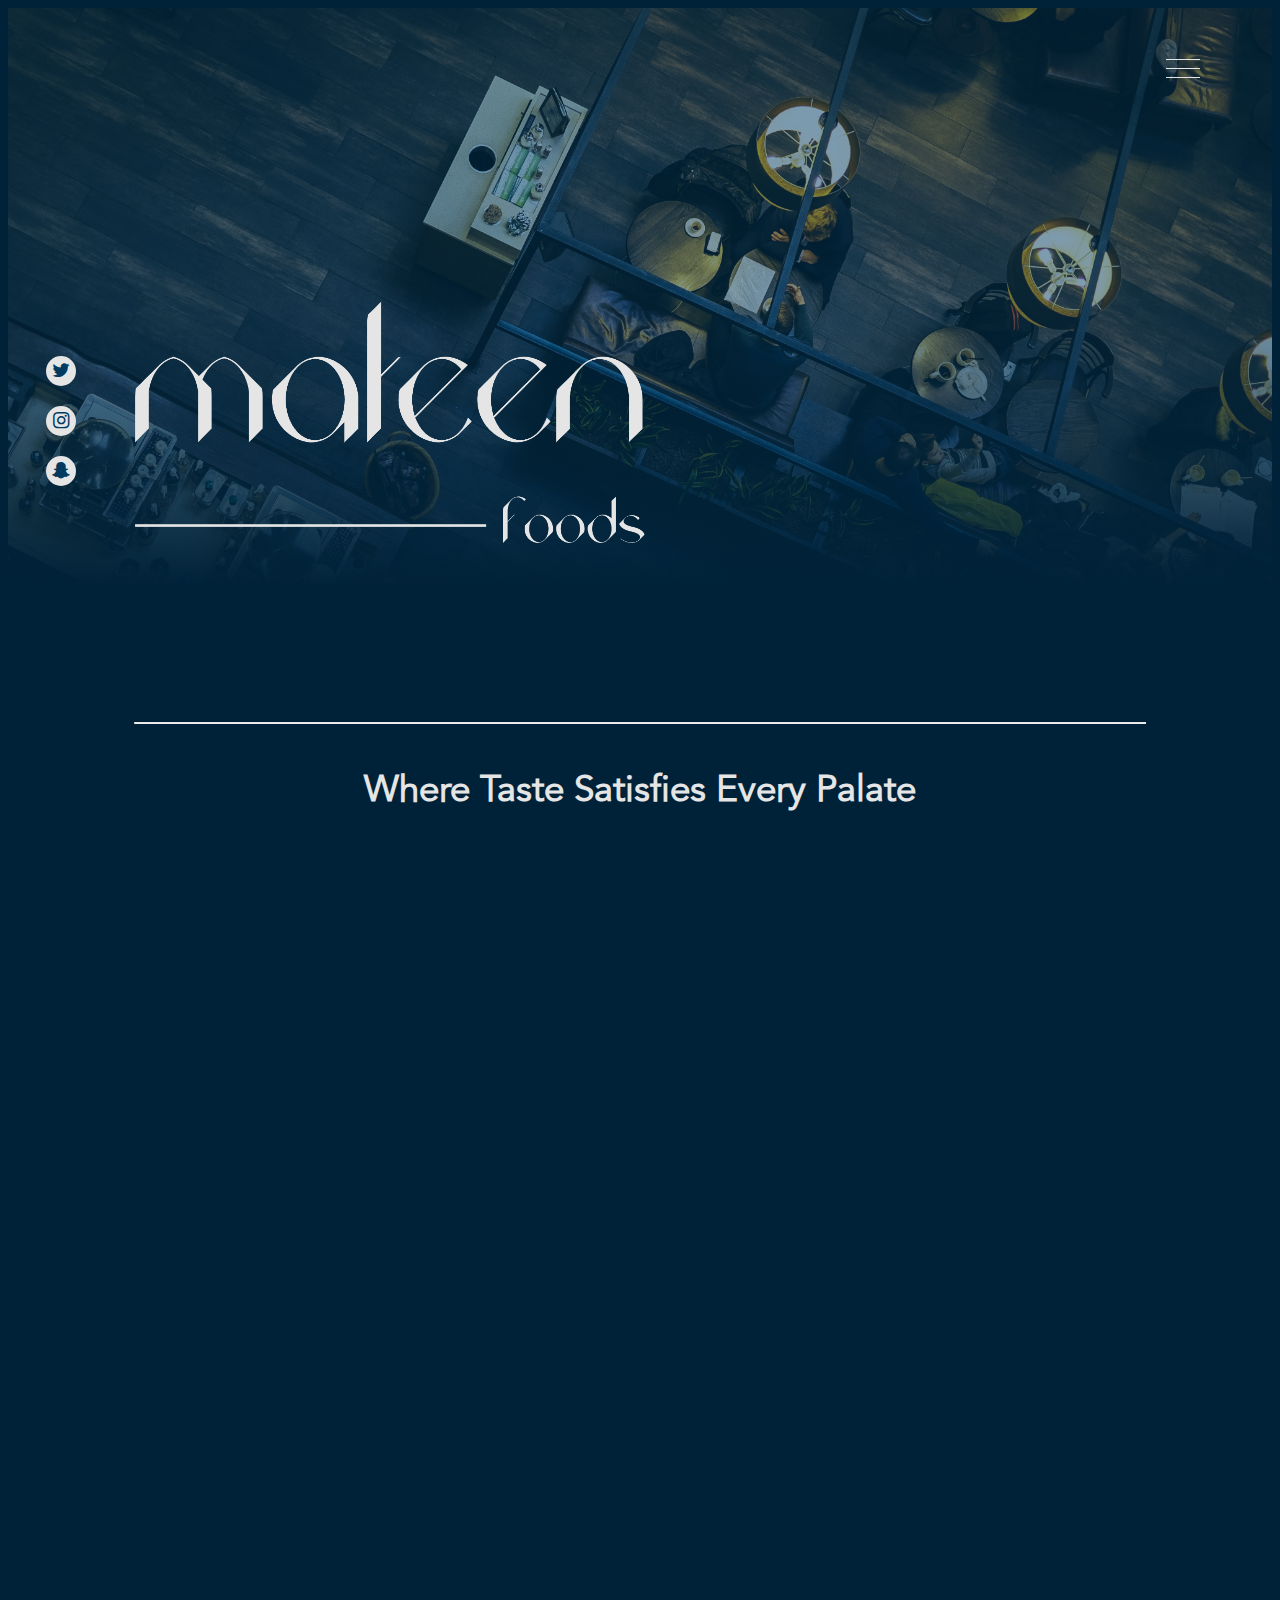
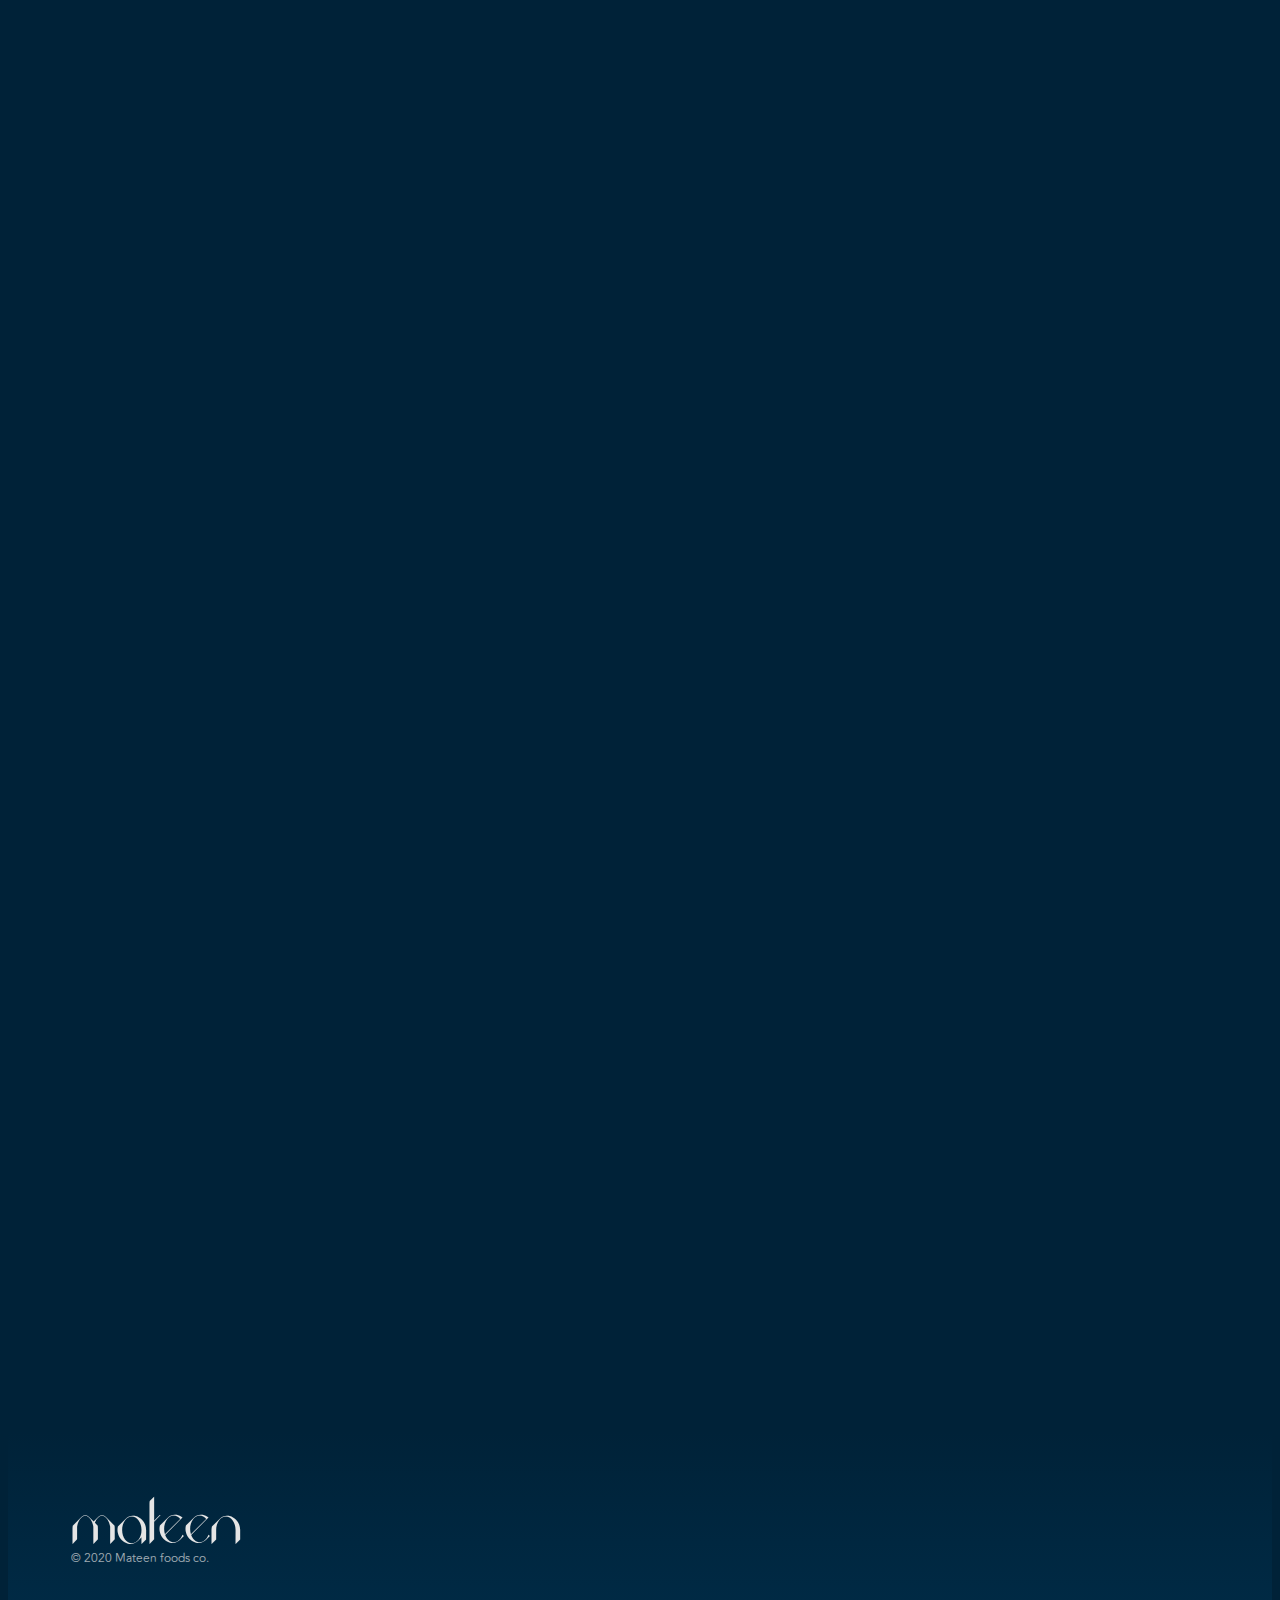
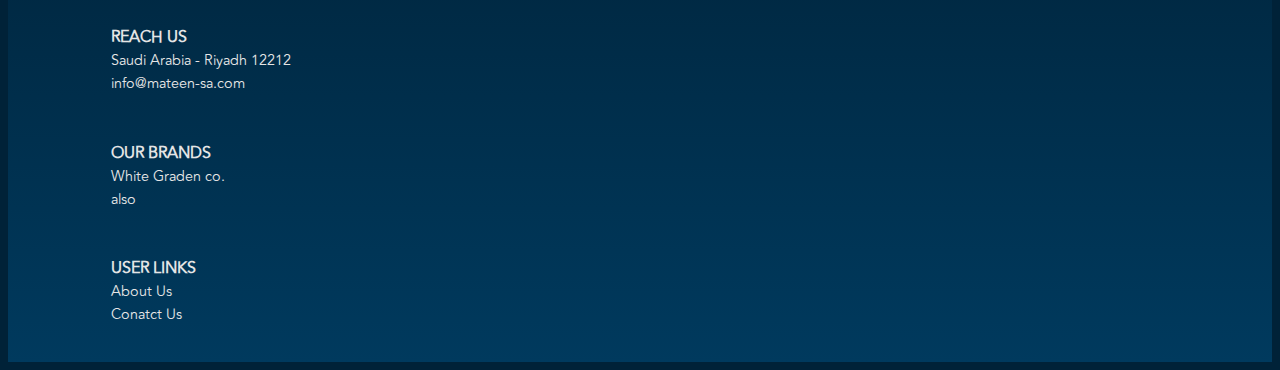
==== commit 36a8ed79: "edits" ====
--- a/index.html
+++ b/index.html
@@ -109,8 +109,12 @@
       </div>
 
       <!-- Mission -->
-      <div class="row about-row reverse-row" id="mission" data-aos="fade-left" data-aos-duration="3000">
-        <div class="col-md-4 col-12 about-details-right-col">
+      <div class="row about-row" id="mission" data-aos="fade-left" data-aos-duration="3000">
+        <div class="col-md-8 col-12 about-img-col">
+          <div class="about-transparent-layer"></div>
+          <img class="about-img" src="resources/about_img-1.jpg" alt="about mateen foods">
+        </div>
+        <div class="col-md-4 col-12 about-details-left-col">
           <div class="about-details-container">
             <p class="about-details-title">Mission</p>
             <div class="about-details-box">
@@ -121,10 +125,6 @@
               </h4>
             </div>
           </div>
-        </div>
-        <div class="col-md-8 col-12 about-img-col">
-          <div class="about-transparent-layer"></div>
-          <img class="about-img" src="resources/about_img-1.jpg" alt="about mateen foods">
         </div>
       </div>
 
@@ -191,28 +191,25 @@
   <!-- Values -->
   <section id="values">
     <div class="values-container">
-      <div class="row">
-        <div class="col-md-7 col-12 left-align" data-aos="fade-right" data-aos-duration="3000">
-          <h3 class="values-section-title">
-            mateen's values
-          </h3>
-        </div>
-        <div class="col-md-5 col-12 values-col center-align">
-          <div class="value-conatiner" data-aos="fade-left" data-aos-duration="3000">
-            <p class="value">Suitable environment</p>
-          </div>
-          <div class="value-conatiner" data-aos="fade-left" data-aos-duration="3000">
-            <p class="value">Quality Products</p>
-          </div>
-          <div class="value-conatiner" data-aos="fade-left" data-aos-duration="3000">
-            <p class="value">Excellent Service</p>
-          </div>
-          <div class="value-conatiner" data-aos="fade-left" data-aos-duration="3000">
-            <p class="value">Customer Satisfaction</p>
-          </div>
-        </div>
-      </div>
-
+      <div class="center-align" data-aos="fade-right" data-aos-duration="3000">
+        <h3 class="values-section-title">
+          mateen's values
+        </h3>
+      </div>
+      <div class="values-col center-align">
+        <div class="value-conatiner" data-aos="fade-left" data-aos-duration="3000">
+          <p class="value">Suitable environment</p>
+        </div>
+        <div class="value-conatiner" data-aos="fade-left" data-aos-duration="3000">
+          <p class="value">Quality Products</p>
+        </div>
+        <div class="value-conatiner" data-aos="fade-left" data-aos-duration="3000">
+          <p class="value">Excellent Service</p>
+        </div>
+        <div class="value-conatiner" data-aos="fade-left" data-aos-duration="3000">
+          <p class="value">Customer Satisfaction</p>
+        </div>
+      </div>
     </div>
   </section>
 
--- a/style.css
+++ b/style.css
@@ -616,7 +616,7 @@
 
 .value-conatiner-alt {
   border: 1px solid #e5e5e5;
-  padding: 5%;
+  padding: 2%;
   margin-top: 2%;
   margin-bottom: 2%;
 }
@@ -629,22 +629,23 @@
 }
 
 .values-container {
-  padding: 0 10% 15%;
+  padding: 0 20% 15%;
 }
 
 .values-section-title {
-  font-size: 14vw;
-  line-height: 1;
-  font-family: Acute;
-  color: #e5e5e5;
+  font-size: 8.5rem;
+  line-height: 0.7;
+  font-family: Acute;
+  color: #e5e5e5;
+  margin-bottom: 5%;
 }
 
 .value-conatiner {
   background-color: #e5e5e5;
   color: #002238;
-  padding: 4%;
-  margin-top: 5%;
-  margin-bottom: 5%;
+  padding: 2%;
+  margin-top: 3%;
+  margin-bottom: 3%;
 }
 
 .value {
@@ -653,9 +654,9 @@
   margin: auto;
 }
 
-.values-col {
+/* .values-col {
   display: grid;
-}
+} */
 
 /* Brands */
 .brands-container {
@@ -682,14 +683,14 @@
   padding-top: 3%;
   padding-bottom: 3%;
 }
-
+/*
 .brand-locations-regular {
   display: block;
 }
 
 .brand-locations-mobile {
   display: none;
-}
+} */
 
 .brand-locations:hover {
   cursor: pointer;
@@ -719,7 +720,7 @@
 
 .brand-title-img {
   max-width: 45vw;
-  max-height: 10vw;
+  max-height: 20vw;
   padding-top: 5%;
   padding-bottom: 5%;
 }
@@ -737,7 +738,6 @@
 }
 
 .location-container {
-  margin: auto;
   justify-content: center;
   padding-top: 3%;
   padding-bottom: 3%;
@@ -874,7 +874,7 @@
 .contact-absolute-container {
   position: absolute;
   bottom: 0;
-  right: 7%;
+  right: 1%;
 }
 
 .contact-absolute-text {
@@ -1005,7 +1005,6 @@
   font-size: 1rem;
   font-weight: bold;
   text-transform: uppercase;
-  margin-left: -12px;
 }
 
 footer li a {
@@ -1064,17 +1063,17 @@
     flex-flow: column-reverse;
   }
 
-  .values-section-title {
+  /* .values-section-title {
     font-size: 12vw;
-  }
-
-  .brand-locations-regular {
+  } */
+
+  /* .brand-locations-regular {
     display: none;
   }
 
   .brand-locations-mobile {
     display: block;
-  }
+  } */
 
   /*  {
     display: flex;
@@ -1097,6 +1096,10 @@
     order: 3;
   }
 
+  .contact-info-company-logo {
+    width: 25vw;
+  }
+
   .footer-title-container {
     margin-top: -14%;
   }
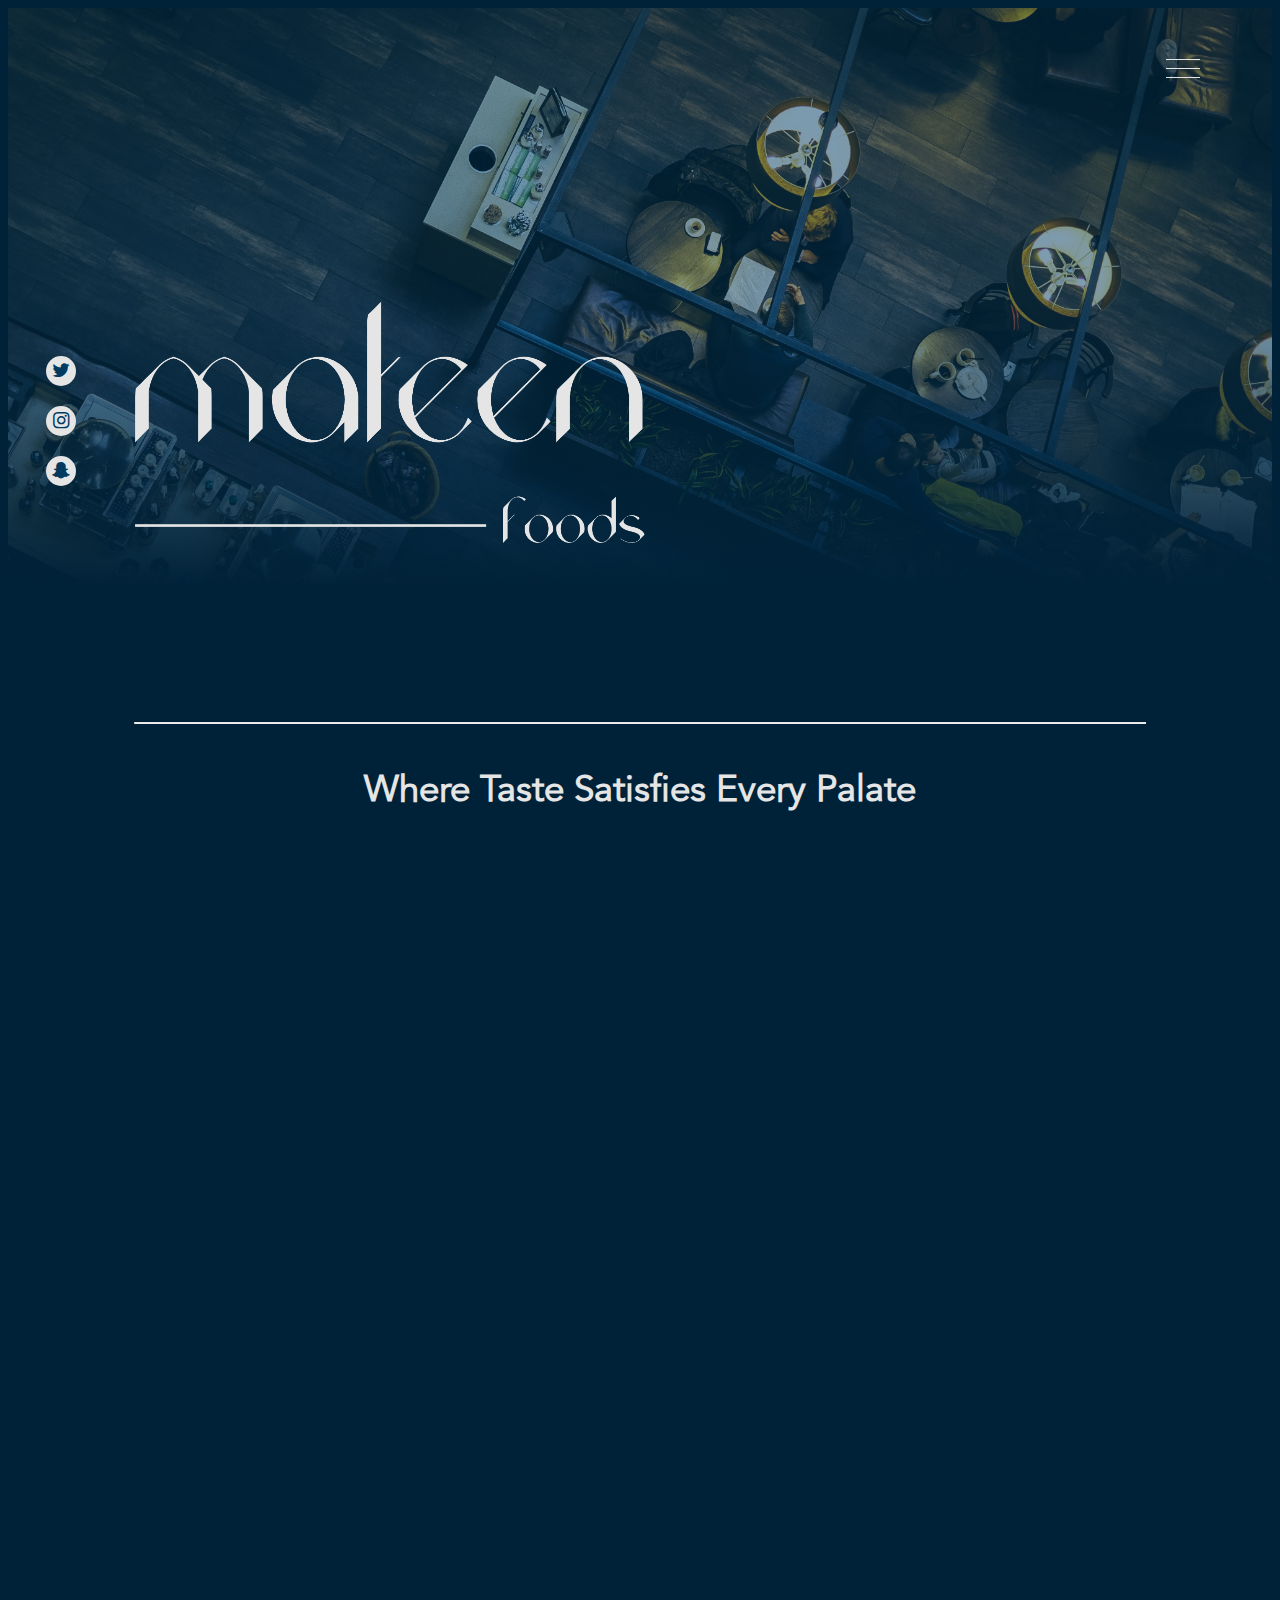
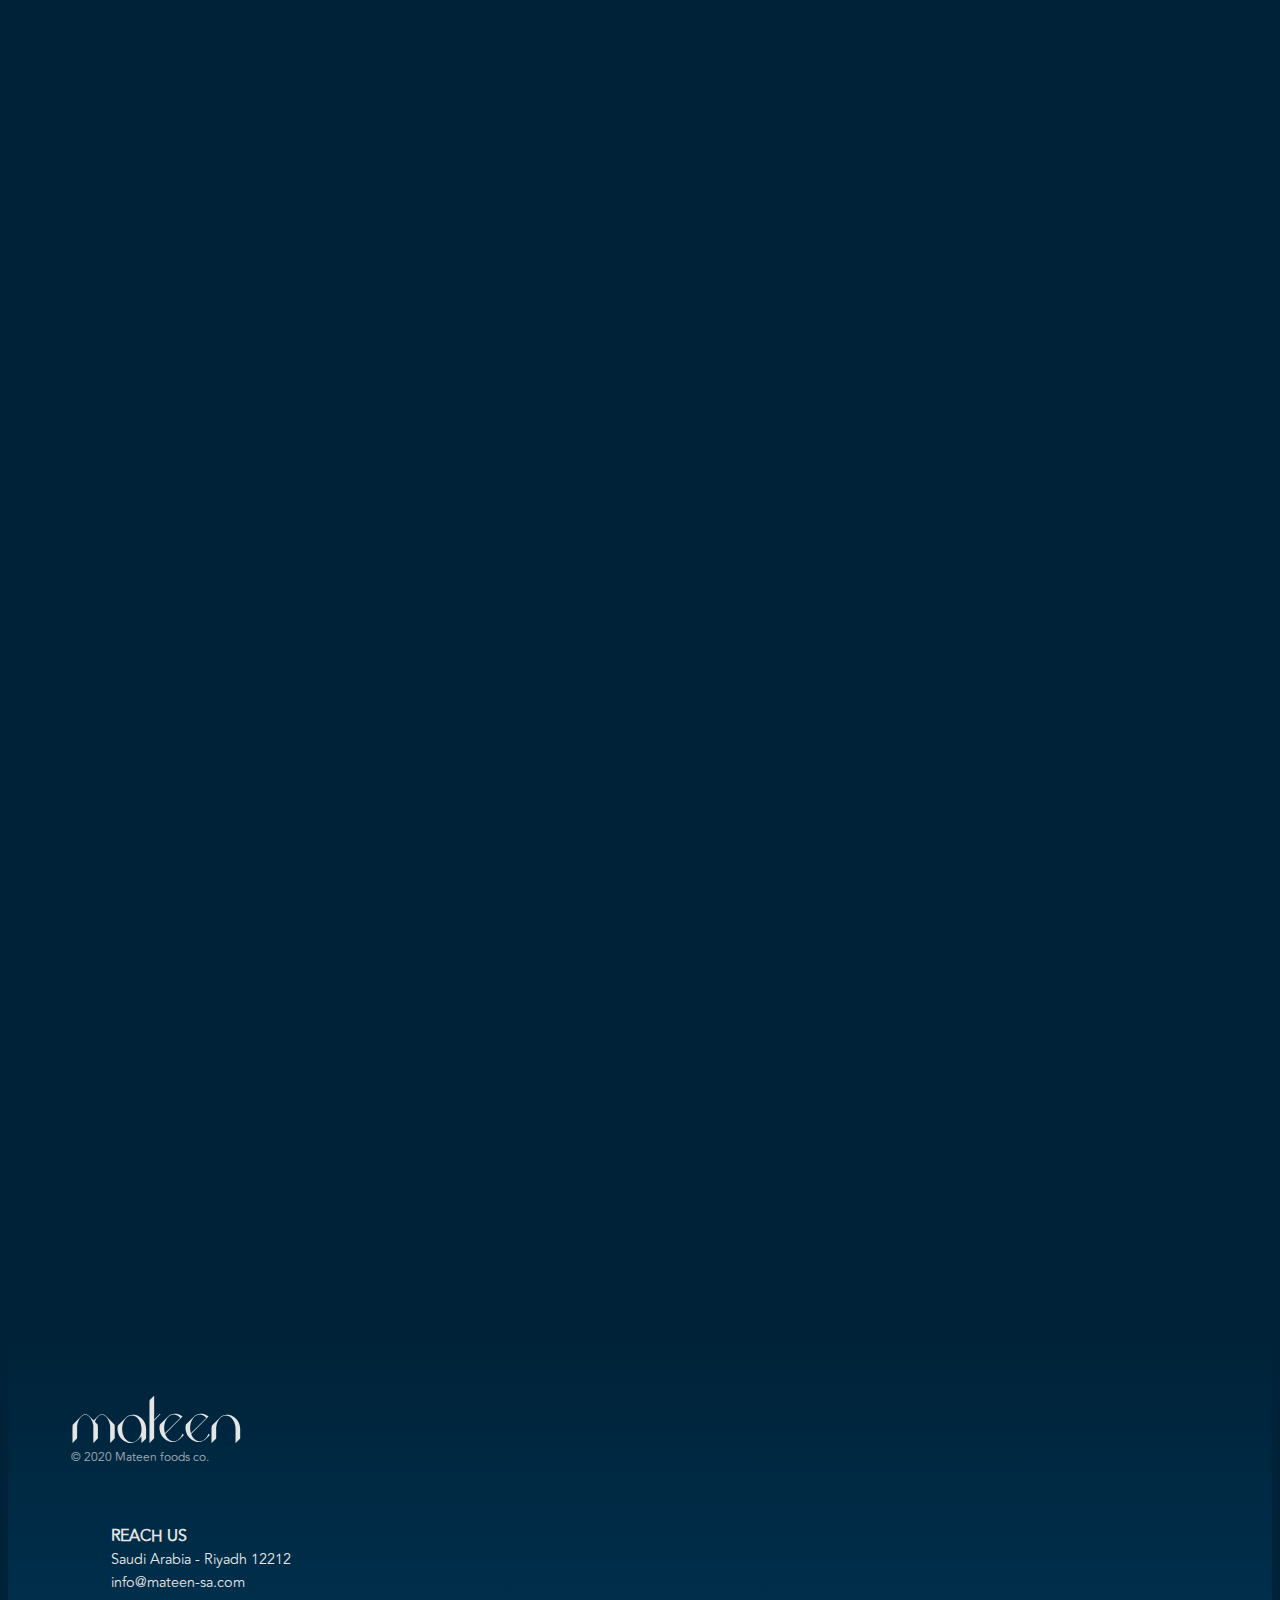
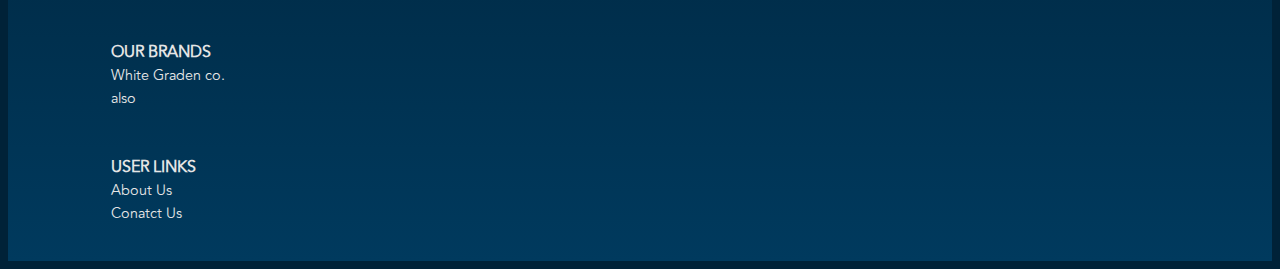
==== commit 25ce05c0: "edits" ====
--- a/index.html
+++ b/index.html
@@ -97,11 +97,7 @@
             <p class="about-details-title">mateen</p>
             <div class="about-details-box">
               <h4 class="about-details">
-                A Company that
-                  focuses on establishing restaurants
-                  that satisfy most customers' food
-                  preferences where combining pleasure
-                  and a suitable environment is the goal.
+                Mateen Foods company is a Saudi brand was founded in 2014, The company focuses on establishing restaurants that satisfy most customer food preferences where combining pleasure and a suitable environment is the goal.
               </h4>
             </div>
           </div>
--- a/style.css
+++ b/style.css
@@ -629,7 +629,7 @@
 }
 
 .values-container {
-  padding: 0 20% 15%;
+  padding: 0 20% 7%;
 }
 
 .values-section-title {
